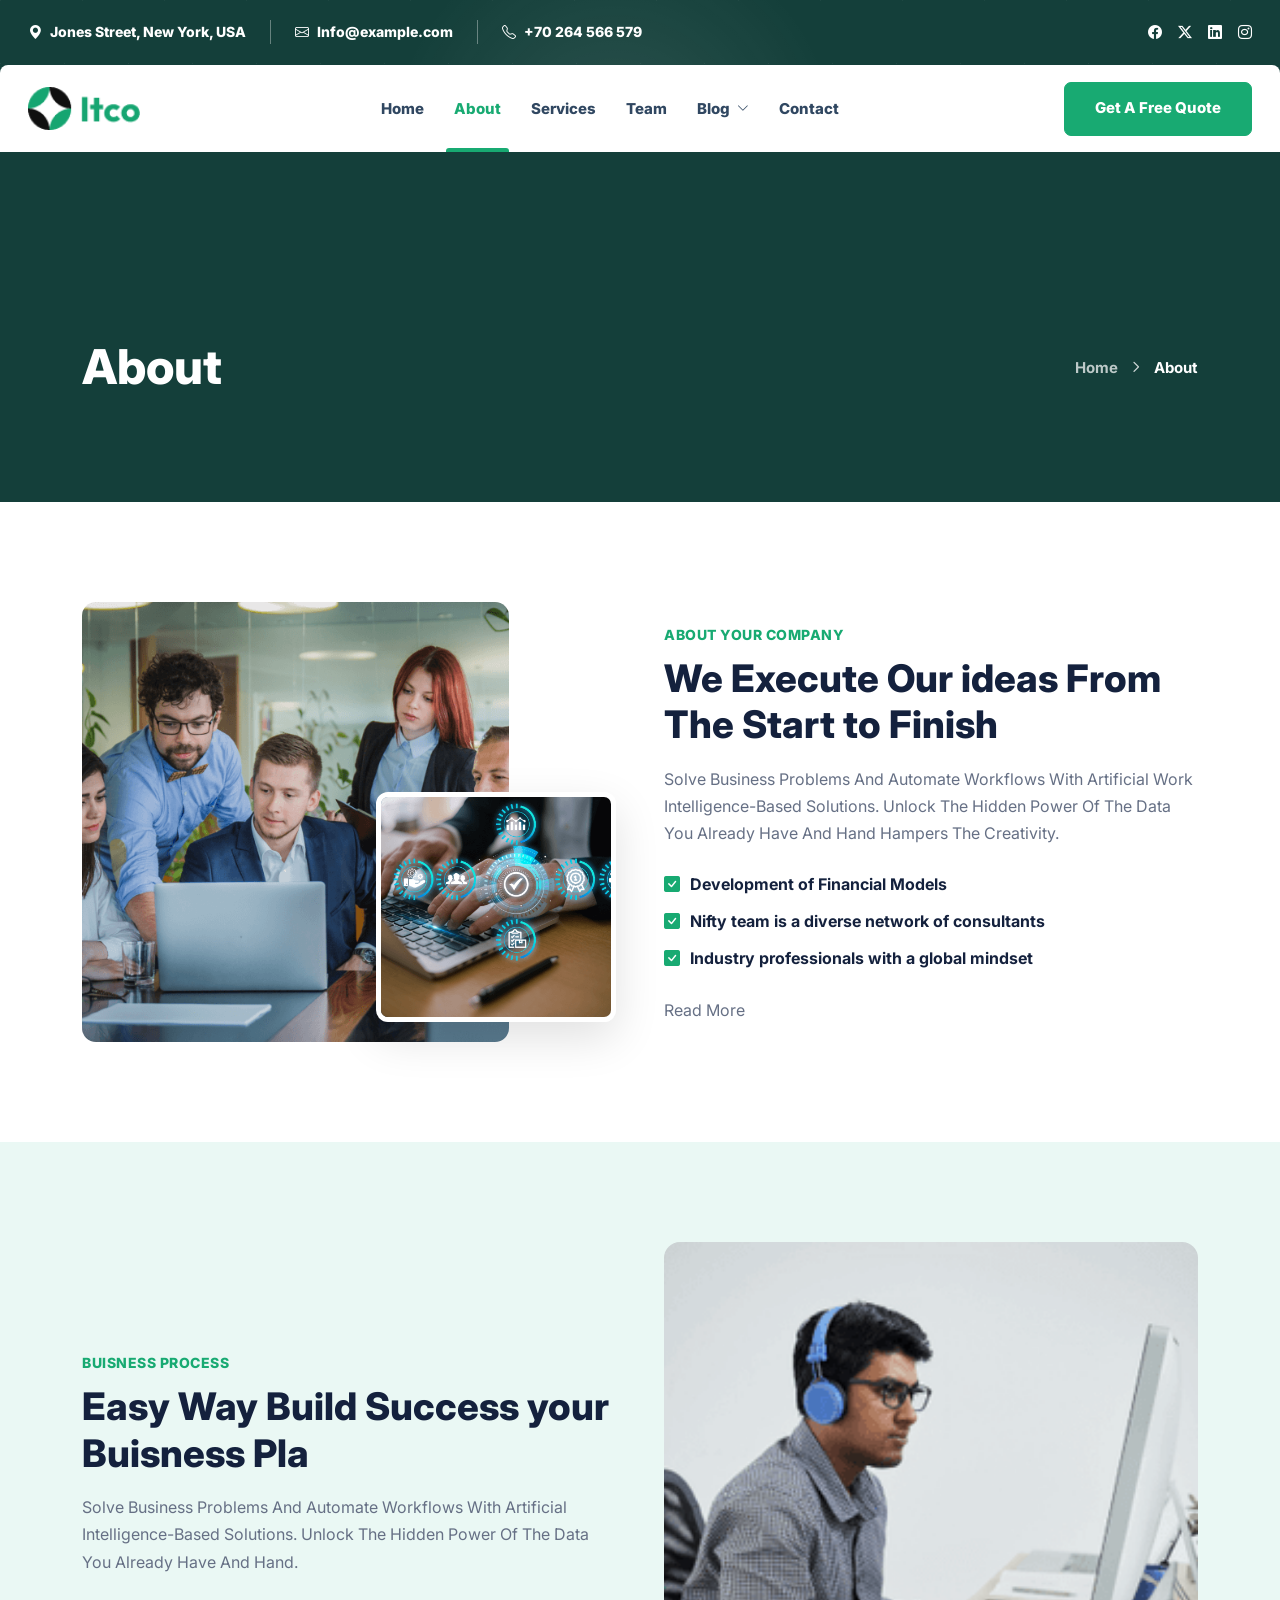
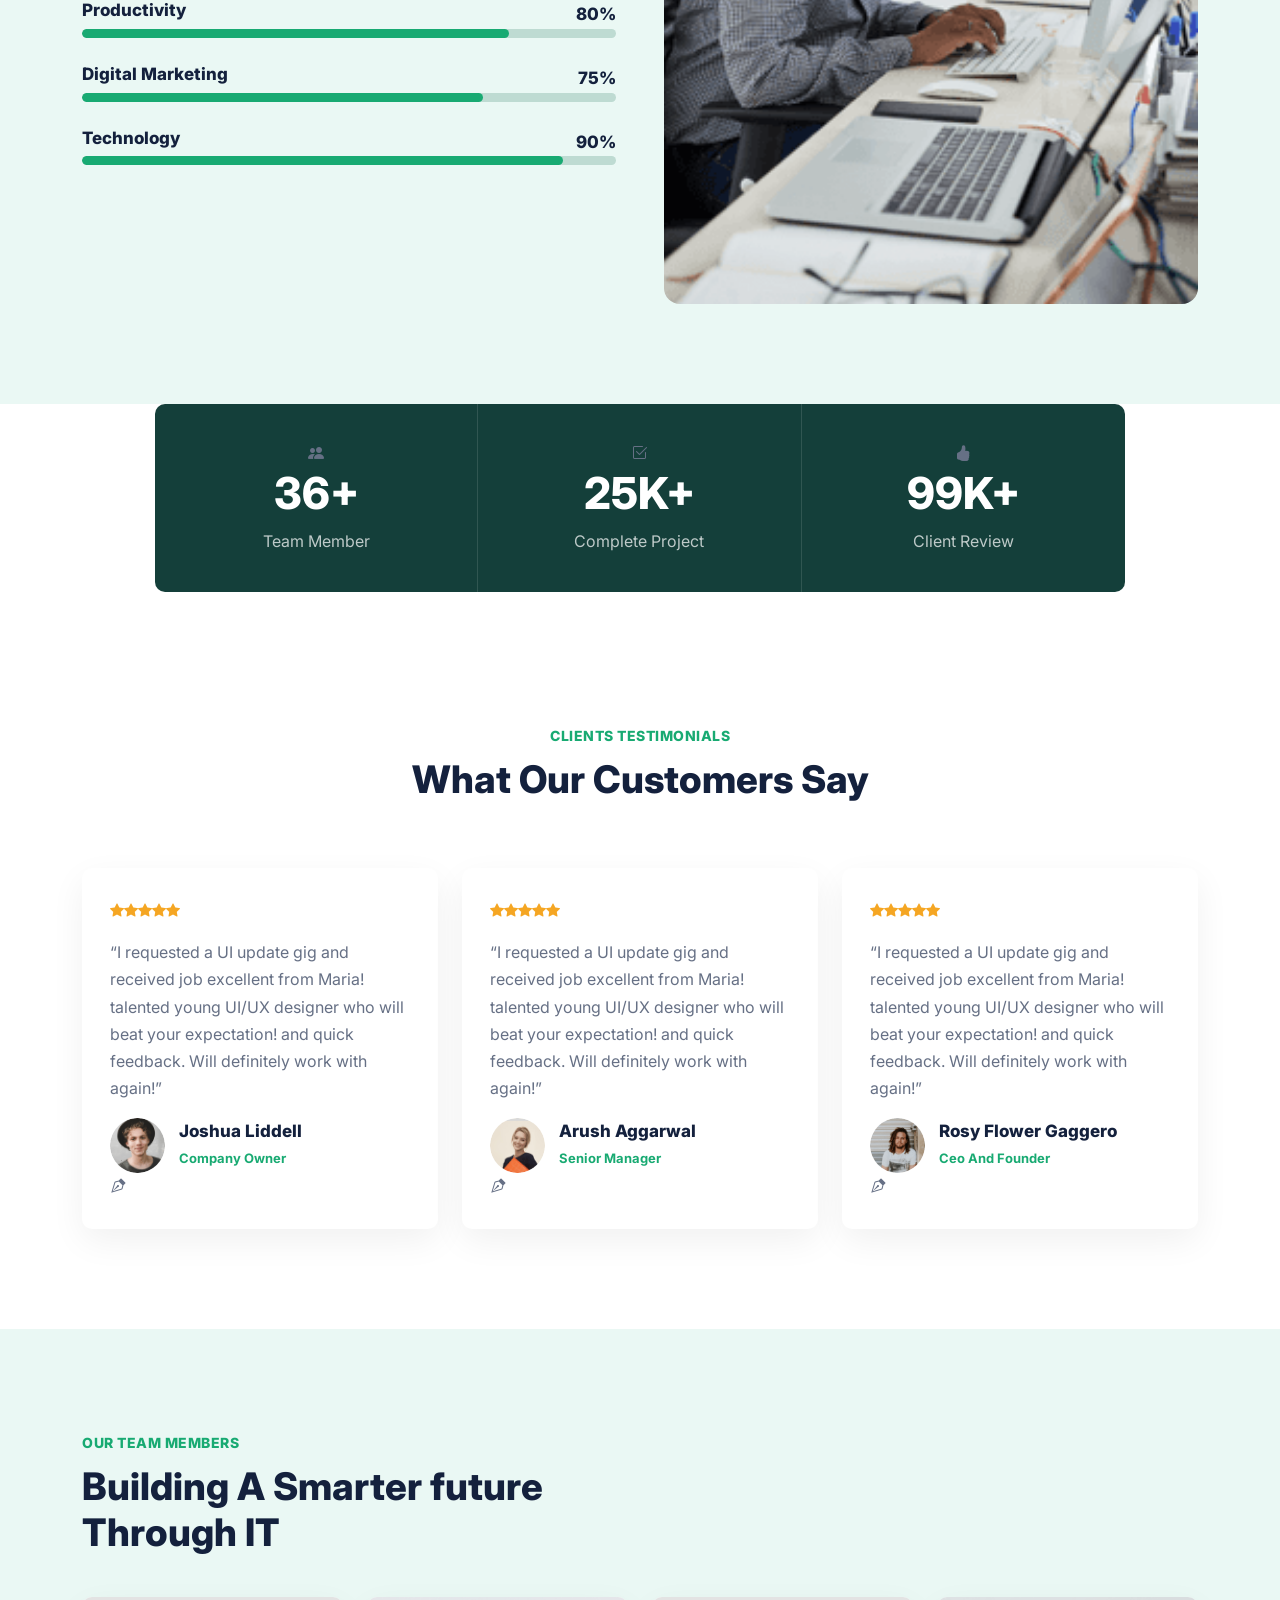
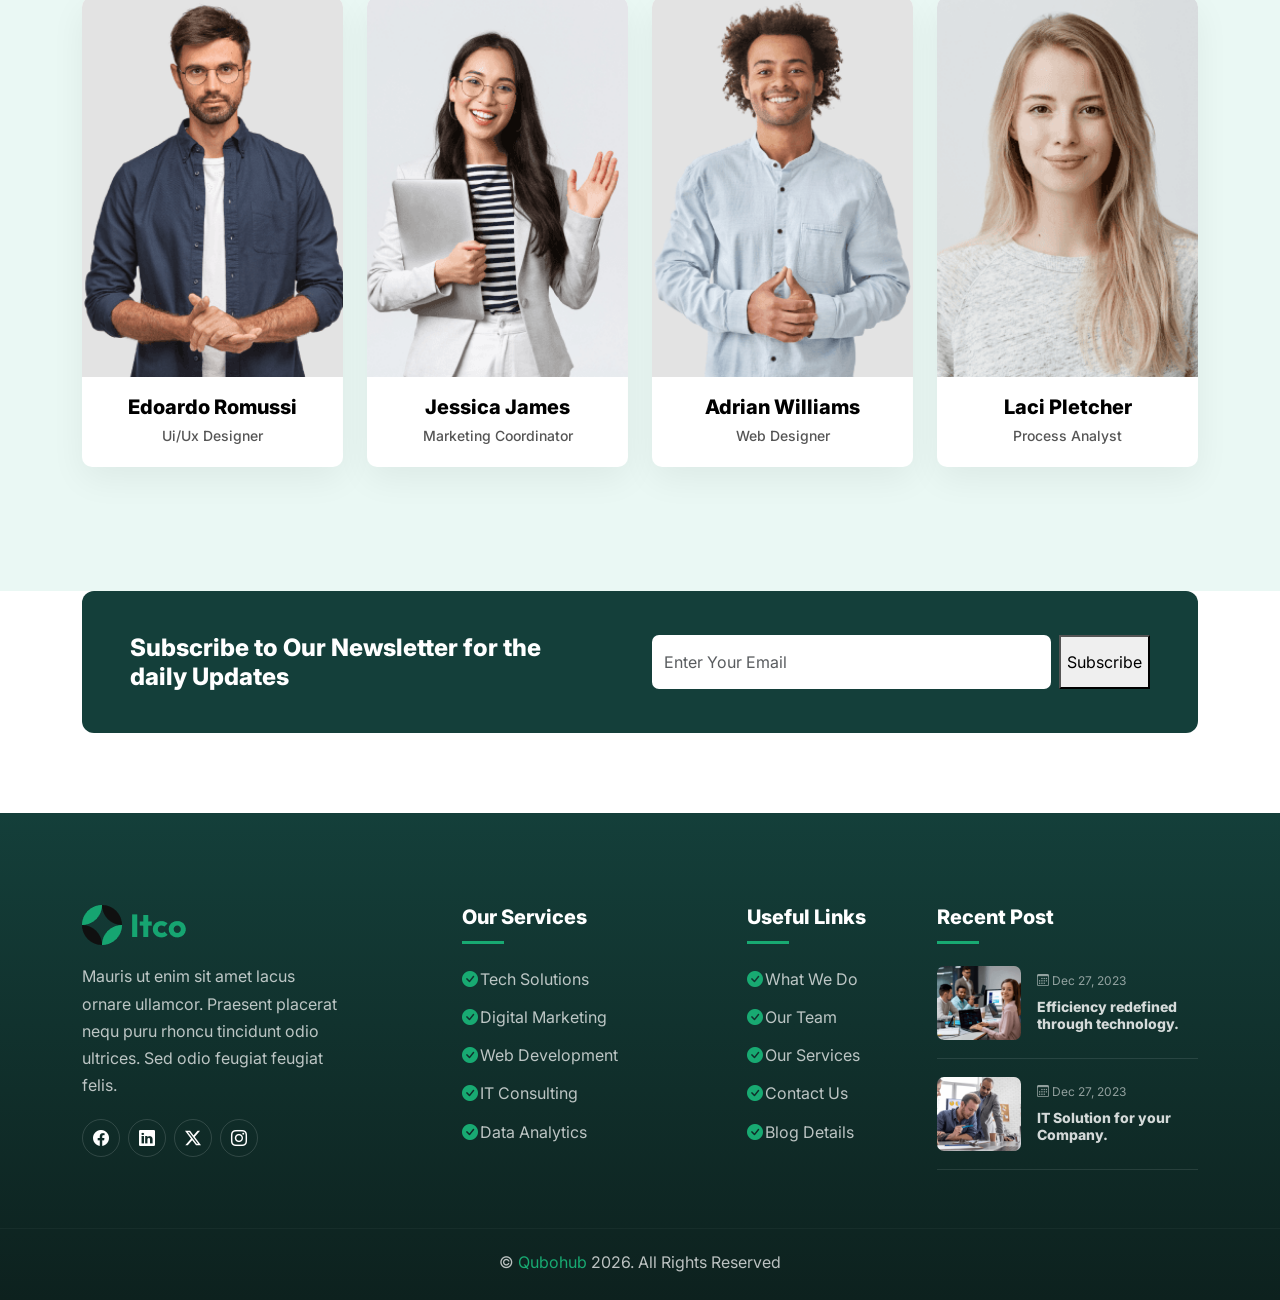
==== about.html @ 50c6566b "Completed the multipage bootstrap application" ====
<!doctype html>
<html lang="en">
  <head>
    <meta charset="UTF-8" />
    <meta name="viewport" content="width=device-width, initial-scale=1.0" />
    <title>About || Itco Nextjs 14 Template</title>
    <meta
      name="description"
      content="Learn about ITCO technology solutions, business process support, and expert team."
    />
    <link
      href="https://cdn.jsdelivr.net/npm/bootstrap@5.3.3/dist/css/bootstrap.min.css"
      rel="stylesheet"
    />
    <link
      href="https://cdn.jsdelivr.net/npm/bootstrap-icons@1.11.3/font/bootstrap-icons.min.css"
      rel="stylesheet"
    />
    <link
      href="https://fonts.googleapis.com/css2?family=Inter:wght@400;500;600;700;800;900&display=swap"
      rel="stylesheet"
    />
    <link href="css/style.css" rel="stylesheet" />
  </head>
  <body>
    <header class="site-header">
      <div class="topbar d-none d-md-block">
        <div class="container">
          <div class="row align-items-center">
            <div class="col-lg-8">
              <ul class="top-info d-flex align-items-center gap-4 mb-0">
                <li>
                  <i class="bi bi-geo-alt-fill"></i>Jones Street, New York, USA
                </li>
                <li>
                  <i class="bi bi-envelope"></i
                  ><a href="mailto:Info@example.com">Info@example.com</a>
                </li>
                <li>
                  <i class="bi bi-telephone"></i
                  ><a href="tel:+70264566579">+70 264 566 579</a>
                </li>
              </ul>
            </div>
            <div class="col-lg-4 d-none d-lg-block">
              <ul class="top-social d-flex justify-content-end gap-3 mb-0">
                <li>
                  <a href="#"><i class="bi bi-facebook"></i></a>
                </li>
                <li>
                  <a href="#"><i class="bi bi-twitter-x"></i></a>
                </li>
                <li>
                  <a href="#"><i class="bi bi-linkedin"></i></a>
                </li>
                <li>
                  <a href="#"><i class="bi bi-instagram"></i></a>
                </li>
              </ul>
            </div>
          </div>
        </div>
      </div>

      <nav class="navbar navbar-expand-lg main-navbar" id="mainNavbar">
        <div class="container-fluid nav-shell">
          <a class="navbar-brand" href="index.html">
            <img class="logo-dark" src="assets/images/image (1).png" alt="site-logo" /><img class="logo-light" src="assets/images/image.png" alt="site-logo" />
          </a>
          <button
            class="navbar-toggler"
            type="button"
            data-bs-toggle="collapse"
            data-bs-target="#mainMenu"
            aria-controls="mainMenu"
            aria-expanded="false"
            aria-label="Toggle navigation"
          >
            <span class="navbar-toggler-icon"></span>
          </button>
          <div class="collapse navbar-collapse" id="mainMenu">
            <ul class="navbar-nav mx-auto mb-2 mb-lg-0">
              <li class="nav-item">
                <a class="nav-link" href="index.html">Home</a>
              </li>
              <li class="nav-item">
                <a class="nav-link active" href="about.html">About</a>
              </li>
              <li class="nav-item">
                <a class="nav-link" href="services.html">Services</a>
              </li>
              <li class="nav-item">
                <a class="nav-link" href="team.html">Team</a>
              </li>
              <li class="nav-item dropdown">
                <a
                  class="nav-link dropdown-toggle"
                  href="#"
                  role="button"
                  data-bs-toggle="dropdown"
                  aria-expanded="false"
                  >Blog <i class="bi bi-chevron-down"></i
                ></a>
                <ul class="dropdown-menu">
                  <li>
                    <a class="dropdown-item" href="blog-details.html"
                      >Blog Details</a
                    >
                  </li>
                </ul>
              </li>
              <li class="nav-item">
                <a class="nav-link" href="contact.html">Contact</a>
              </li>
            </ul>
            <a class="btn theme-btn d-none d-xl-inline-flex" href="contact.html"
              >Get A Free Quote</a
            >
          </div>
        </div>
      </nav>
    </header>
    <main>
      <section class="breadcrumb-sec">
        <div class="container">
          <h1 class="breadcrumb-title">About</h1>
          <ul class="page-navigator">
            <li><a href="index.html">Home</a></li>
            <li>About</li>
          </ul>
        </div>
      </section>

      <section class="about-sec sec-ptb">
        <div class="container">
          <div class="row align-items-center g-5">
            <div class="col-lg-6">
              <div class="sec-images">
                <div class="sec-img-one">
                  <img src="assets/images/image (9).png" alt="about-img" />
                </div>
                <div class="sec-img-two">
                  <img src="assets/images/image (11).png" alt="about-img" />
                </div>
              </div>
            </div>
            <div class="col-lg-6">
              <div class="sec-content">
                <h6 class="sec-sub-title">About Your Company</h6>
                <h2 class="sec-title">
                  We Execute Our ideas From The Start to Finish
                </h2>
                <p class="sec-text">
                  Solve Business Problems And Automate Workflows With Artificial
                  Work Intelligence-Based Solutions. Unlock The Hidden Power Of
                  The Data You Already Have And Hand Hampers The Creativity.
                </p>
                <ul class="sec-list-item">
                  <li>
                    <i class="bi bi-check-square-fill"></i>Development of
                    Financial Models
                  </li>
                  <li>
                    <i class="bi bi-check-square-fill"></i>Nifty team is a
                    diverse network of consultants
                  </li>
                  <li>
                    <i class="bi bi-check-square-fill"></i>Industry
                    professionals with a global mindset
                  </li>
                </ul>
                <a class="thm-btn" href="about.html">Read More</a>
              </div>
            </div>
          </div>
        </div>
      </section>

      <section class="business-sec sec-ptb bg-light-green">
        <div class="container">
          <div class="row align-items-center g-5">
            <div class="col-lg-6">
              <div
                class="sec-content h-100 d-flex justify-content-center flex-column"
              >
                <h6 class="sec-sub-title">Buisness Process</h6>
                <h2 class="sec-title">
                  Easy Way Build Success your Buisness Pla
                </h2>
                <p class="sec-text">
                  Solve Business Problems And Automate Workflows With Artificial
                  Intelligence-Based Solutions. Unlock The Hidden Power Of The
                  Data You Already Have And Hand.
                </p>
                <div class="progress-item">
                  <div class="d-flex justify-content-between">
                    <h5>Productivity</h5>
                    <span>80%</span>
                  </div>
                  <div class="progress">
                    <div class="progress-bar" style="width: 80%"></div>
                  </div>
                </div>
                <div class="progress-item">
                  <div class="d-flex justify-content-between">
                    <h5>Digital Marketing</h5>
                    <span>75%</span>
                  </div>
                  <div class="progress">
                    <div class="progress-bar" style="width: 75%"></div>
                  </div>
                </div>
                <div class="progress-item">
                  <div class="d-flex justify-content-between">
                    <h5>Technology</h5>
                    <span>90%</span>
                  </div>
                  <div class="progress">
                    <div class="progress-bar" style="width: 90%"></div>
                  </div>
                </div>
              </div>
            </div>
            <div class="col-lg-6">
              <img
                class="process-img"
                src="assets/images/image (10).png"
                alt="about-img"
              />
            </div>
          </div>
        </div>
      </section>

      <section class="about-stats-sec">
        <div class="container">
          <div class="stats-wrap row g-0 text-center">
            <div class="col-md-4">
              <div class="stat-box">
                <div class="info-icon"><i class="bi bi-people-fill"></i></div>
                <h3>36+</h3>
                <p>Team Member</p>
              </div>
            </div>
            <div class="col-md-4">
              <div class="stat-box">
                <div class="info-icon"><i class="bi bi-check2-square"></i></div>
                <h3>25K+</h3>
                <p>Complete Project</p>
              </div>
            </div>
            <div class="col-md-4">
              <div class="stat-box border-0">
                <div class="info-icon">
                  <i class="bi bi-hand-thumbs-up-fill"></i>
                </div>
                <h3>99K+</h3>
                <p>Client Review</p>
              </div>
            </div>
          </div>
        </div>
      </section>

      <section class="testimonial-sec sec-ptb">
        <div class="container">
          <div class="row justify-content-center mb-5">
            <div class="col-lg-6 text-center">
              <h6 class="sec-sub-title">Clients Testimonials</h6>
              <h2 class="sec-title">What Our Customers Say</h2>
            </div>
          </div>
          <div class="row g-4">
            <div class="col-lg-4">
              <div class="single-testimonial">
                <div class="feedback">
                  <div class="rating">
                    <i class="bi bi-star-fill"></i
                    ><i class="bi bi-star-fill"></i
                    ><i class="bi bi-star-fill"></i
                    ><i class="bi bi-star-fill"></i
                    ><i class="bi bi-star-fill"></i>
                  </div>
                  <p class="comment">
                    &ldquo;I requested a UI update gig and received job
                    excellent from Maria! talented young UI/UX designer who will
                    beat your expectation! and quick feedback. Will definitely
                    work with again!&rdquo;
                  </p>
                </div>
                <div class="customar-info">
                  <div class="customar-img">
                    <img
                      src="assets/images/image (15).png"
                      alt="Joshua Liddell"
                    />
                  </div>
                  <div class="customar-title">
                    <h5>Joshua Liddell</h5>
                    <span>Company Owner</span>
                  </div>
                </div>
                <div class="com-logo"><i class="bi bi-vector-pen"></i></div>
              </div>
            </div>
            <div class="col-lg-4">
              <div class="single-testimonial">
                <div class="feedback">
                  <div class="rating">
                    <i class="bi bi-star-fill"></i
                    ><i class="bi bi-star-fill"></i
                    ><i class="bi bi-star-fill"></i
                    ><i class="bi bi-star-fill"></i
                    ><i class="bi bi-star-fill"></i>
                  </div>
                  <p class="comment">
                    &ldquo;I requested a UI update gig and received job
                    excellent from Maria! talented young UI/UX designer who will
                    beat your expectation! and quick feedback. Will definitely
                    work with again!&rdquo;
                  </p>
                </div>
                <div class="customar-info">
                  <div class="customar-img">
                    <img
                      src="assets/images/image (16).png"
                      alt="Arush Aggarwal"
                    />
                  </div>
                  <div class="customar-title">
                    <h5>Arush Aggarwal</h5>
                    <span>Senior Manager</span>
                  </div>
                </div>
                <div class="com-logo"><i class="bi bi-vector-pen"></i></div>
              </div>
            </div>
            <div class="col-lg-4">
              <div class="single-testimonial">
                <div class="feedback">
                  <div class="rating">
                    <i class="bi bi-star-fill"></i
                    ><i class="bi bi-star-fill"></i
                    ><i class="bi bi-star-fill"></i
                    ><i class="bi bi-star-fill"></i
                    ><i class="bi bi-star-fill"></i>
                  </div>
                  <p class="comment">
                    &ldquo;I requested a UI update gig and received job
                    excellent from Maria! talented young UI/UX designer who will
                    beat your expectation! and quick feedback. Will definitely
                    work with again!&rdquo;
                  </p>
                </div>
                <div class="customar-info">
                  <div class="customar-img">
                    <img
                      src="assets/images/image (17).png"
                      alt="Rosy Flower Gaggero"
                    />
                  </div>
                  <div class="customar-title">
                    <h5>Rosy Flower Gaggero</h5>
                    <span>Ceo And Founder</span>
                  </div>
                </div>
                <div class="com-logo"><i class="bi bi-vector-pen"></i></div>
              </div>
            </div>
          </div>
        </div>
      </section>

      <section class="team-sec sec-ptb bg-light-green">
        <div class="container">
          <div class="row mb-4">
            <div class="col-lg-6">
              <h6 class="sec-sub-title">Our Team Members</h6>
              <h2 class="sec-title">Building A Smarter future Through IT</h2>
            </div>
          </div>
          <div class="row g-4">
            <div class="col-md-6 col-lg-3">
              <div class="single-team">
                <div class="member-img">
                  <img
                    src="assets/images/emp1.png"
                    alt="Edoardo Romussi"
                  />
                  <ul class="team-social">
                    <li>
                      <a href="#"><i class="bi bi-facebook"></i></a>
                    </li>
                    <li>
                      <a href="#"><i class="bi bi-twitter-x"></i></a>
                    </li>
                    <li>
                      <a href="#"><i class="bi bi-instagram"></i></a>
                    </li>
                    <li>
                      <a href="#"><i class="bi bi-linkedin"></i></a>
                    </li>
                  </ul>
                </div>
                <div class="member-info">
                  <h5 class="member-name">
                    <a href="team.html">Edoardo Romussi</a>
                  </h5>
                  <span class="member-cat">Ui/Ux Designer</span>
                </div>
              </div>
            </div>
            <div class="col-md-6 col-lg-3">
              <div class="single-team">
                <div class="member-img">
                  <img src="assets/images/emp2.png" alt="Jessica James" />
                  <ul class="team-social">
                    <li>
                      <a href="#"><i class="bi bi-facebook"></i></a>
                    </li>
                    <li>
                      <a href="#"><i class="bi bi-twitter-x"></i></a>
                    </li>
                    <li>
                      <a href="#"><i class="bi bi-instagram"></i></a>
                    </li>
                    <li>
                      <a href="#"><i class="bi bi-linkedin"></i></a>
                    </li>
                  </ul>
                </div>
                <div class="member-info">
                  <h5 class="member-name">
                    <a href="team.html">Jessica James</a>
                  </h5>
                  <span class="member-cat">Marketing Coordinator</span>
                </div>
              </div>
            </div>
            <div class="col-md-6 col-lg-3">
              <div class="single-team">
                <div class="member-img">
                  <img
                    src="assets/images/emp3.png"
                    alt="Adrian Williams"
                  />
                  <ul class="team-social">
                    <li>
                      <a href="#"><i class="bi bi-facebook"></i></a>
                    </li>
                    <li>
                      <a href="#"><i class="bi bi-twitter-x"></i></a>
                    </li>
                    <li>
                      <a href="#"><i class="bi bi-instagram"></i></a>
                    </li>
                    <li>
                      <a href="#"><i class="bi bi-linkedin"></i></a>
                    </li>
                  </ul>
                </div>
                <div class="member-info">
                  <h5 class="member-name">
                    <a href="team.html">Adrian Williams</a>
                  </h5>
                  <span class="member-cat">Web Designer</span>
                </div>
              </div>
            </div>
            <div class="col-md-6 col-lg-3">
              <div class="single-team">
                <div class="member-img">
                  <img src="assets/images/emp4.png" alt="Laci Pletcher" />
                  <ul class="team-social">
                    <li>
                      <a href="#"><i class="bi bi-facebook"></i></a>
                    </li>
                    <li>
                      <a href="#"><i class="bi bi-twitter-x"></i></a>
                    </li>
                    <li>
                      <a href="#"><i class="bi bi-instagram"></i></a>
                    </li>
                    <li>
                      <a href="#"><i class="bi bi-linkedin"></i></a>
                    </li>
                  </ul>
                </div>
                <div class="member-info">
                  <h5 class="member-name">
                    <a href="team.html">Laci Pletcher</a>
                  </h5>
                  <span class="member-cat">Process Analyst</span>
                </div>
              </div>
            </div>
          </div>
        </div>
      </section>

      <section class="newsletter-cta">
        <div class="container">
          <div class="newsletter-cta-inner">
            <div class="row align-items-center">
              <div class="col-lg-5 col-xl-5">
                <h4 class="newsletter-cta-text">
                  Subscribe to Our Newsletter for the daily Updates
                </h4>
              </div>
              <div class="col-lg-7 col-xl-6 offset-xl-1">
                <form class="d-flex gap-2 newsletter-cta-form">
                  <input
                    type="email"
                    class="form-control"
                    placeholder="Enter Your Email"
                    aria-label="Enter Your Email"
                  />
                  <button type="submit" class="thm-btn">Subscribe</button>
                </form>
              </div>
            </div>
          </div>
        </div>
      </section>
    </main>

    <footer class="footer-sec">
      <div class="sec-pt">
        <div class="container">
          <div class="row g-4">
            <div class="col-md-6 col-xl-3">
              <div class="footer-widget">
                <a class="footer-widget-logo" href="index.html"
                  ><img src="assets/images/image (1).png" alt="ITCO logo"
                /></a>
                <p class="ft-text">
                  Mauris ut enim sit amet lacus ornare ullamcor. Praesent
                  placerat nequ puru rhoncu tincidunt odio ultrices. Sed odio
                  feugiat feugiat felis.
                </p>
                <div class="footer-social-icon">
                  <a href="#"><i class="bi bi-facebook"></i></a>
                  <a href="#"><i class="bi bi-linkedin"></i></a>
                  <a href="#"><i class="bi bi-twitter-x"></i></a>
                  <a href="#"><i class="bi bi-instagram"></i></a>
                </div>
              </div>
            </div>
            <div class="col-md-6 col-xl-2 offset-xl-1">
              <div class="footer-widget">
                <h4 class="footer-widget-title">Our Services</h4>
                <div class="footer-links">
                  <ul>
                    <li><a href="services.html">Tech Solutions</a></li>
                    <li><a href="services.html">Digital Marketing</a></li>
                    <li><a href="services.html">Web Development</a></li>
                    <li><a href="services.html">IT Consulting</a></li>
                    <li><a href="services.html">Data Analytics</a></li>
                  </ul>
                </div>
              </div>
            </div>
            <div class="col-md-6 col-xl-2 offset-xl-1">
              <div class="footer-widget pages-links">
                <h4 class="footer-widget-title">Useful Links</h4>
                <div class="footer-links">
                  <ul>
                    <li><a href="about.html">What We Do</a></li>
                    <li><a href="team.html">Our Team</a></li>
                    <li><a href="services.html">Our Services</a></li>
                    <li><a href="contact.html">Contact Us</a></li>
                    <li><a href="blog-details.html">Blog Details</a></li>
                  </ul>
                </div>
              </div>
            </div>
            <div class="col-md-6 col-xl-3">
              <div class="footer-widget">
                <h4 class="footer-widget-title">Recent Post</h4>
                <article class="footer-post d-flex gap-3">
                  <img src="assets/images/image (20).png" alt="blog" />
                  <div>
                    <span><i class="bi bi-calendar3"></i> Dec 27, 2023</span>
                    <h5>
                      <a href="blog-details.html"
                        >Efficiency redefined through technology.</a
                      >
                    </h5>
                  </div>
                </article>
                <article class="footer-post d-flex gap-3">
                  <img src="assets/images/image (21).png" alt="blog" />
                  <div>
                    <span><i class="bi bi-calendar3"></i> Dec 27, 2023</span>
                    <h5>
                      <a href="blog-details.html"
                        >IT Solution for your Company.</a
                      >
                    </h5>
                  </div>
                </article>
              </div>
            </div>
          </div>
        </div>
        <hr class="footer-hr" />
        <div class="container">
          <div class="footer-copyright text-center">
            <p class="mb-0">
              &copy; <a href="#">Qubohub</a> 2026. All Rights Reserved
            </p>
          </div>
        </div>
      </div>
    </footer>

    <a href="#" class="scroll-top" id="scrollTop" aria-label="Move to top"
      ><i class="bi bi-chevron-up"></i
    ></a>

    <script src="https://cdn.jsdelivr.net/npm/bootstrap@5.3.3/dist/js/bootstrap.bundle.min.js"></script>
    <script>
      const mainNavbar = document.getElementById("mainNavbar");
      const scrollTop = document.getElementById("scrollTop");

      window.addEventListener("scroll", () => {
        const active = window.scrollY > 140;
        if (mainNavbar) mainNavbar.classList.toggle("is-sticky", active);
        if (scrollTop) scrollTop.classList.toggle("show", active);
      });
    </script>
  </body>
</html>
---- css/style.css ----
/* ======================================
   CSS Variables
====================================== */
:root {
    --dark-green: #143f3a;
    --green: #18aa72;
    --light-green: #eaf8f4;
    --heading: #14213d;
    --text: #667085;
    --footer: #0d211e;
}

/* ======================================
   Reset & Base Styles
====================================== */
* {
    box-sizing: border-box;
}

html {
    scroll-behavior: smooth;
}

body {
    margin: 0;
    font-family: "Inter", sans-serif;
    color: var(--text);
    line-height: 1.7;
    overflow-x: hidden;
}

a {
    color: inherit;
    text-decoration: none;
    transition: 0.3s ease;
}

a:hover {
    color: var(--green);
}

img {
    max-width: 100%;
}

ul {
    list-style: none;
    margin: 0;
    padding: 0;
}

/* ======================================
   Typography
====================================== */
h1,
h2,
h3,
h4,
h5,
h6 {
    color: var(--heading);
    font-weight: 800;
    line-height: 1.22;
}

/* ======================================
   Utility Classes
====================================== */
.section-space {
    padding: 100px 0;
}

.site-header>.topbar .container,
.hero-section .container {
    max-width: none;
    width: 100%;
    padding-left: 28px;
    padding-right: 28px;
}

.site-header .main-navbar .container {
    max-width: none;
    width: 100%;
    padding-left: 0;
    padding-right: 0;
}

.site-header .main-navbar .container-fluid {
    max-width: none;
    width: 100%;
}

.light-bg {
    background: var(--light-green);
}

.section-kicker {
    color: var(--green);
    display: inline-block;
    font-size: 15px;
    font-weight: 800;
    letter-spacing: 0.2px;
    margin-bottom: 40px;
    text-transform: capitalize;
}

.section-title {
    font-size: 42px;
    margin-bottom: 18px;
}

.section-text {
    margin-bottom: 26px;
}

/* ======================================
   Theme Button
====================================== */
.theme-btn {
    align-items: center;
    background: var(--green);
    border: 1px solid var(--green);
    border-radius: 7px;
    color: #fff;
    display: inline-flex;
    font-size: 15px;
    font-weight: 800;
    justify-content: center;
    min-height: 54px;
    padding: 14px 30px;
    transition: 0.3s ease;
}

.theme-btn:hover {
    background: var(--dark-green);
    border-color: var(--dark-green);
    color: #fff;
    transform: translateY(-2px);
}

/* ======================================
   Header & Navigation
====================================== */
.site-header,
.hero-section {
    background-color: var(--dark-green);
    background-image:
        radial-gradient(circle at 48% 98%, rgba(255, 255, 255, 0.1), transparent 33%),
        linear-gradient(38deg, rgba(255, 255, 255, 0.055) 1px, transparent 1px),
        linear-gradient(128deg, rgba(255, 255, 255, 0.045) 1px, transparent 1px);
    background-size: auto, 64px 64px, 82px 82px;
}

.site-header {
    position: relative;
    z-index: 1001;
}

.topbar {
    color: #fff;
    font-size: 14px;
    font-weight: 800;
    padding: 20px 0 21px;
}

.top-info li {
    align-items: center;
    display: flex;
    gap: 8px;
}

.top-info li:not(:last-child) {
    border-right: 1px solid rgba(255, 255, 255, 0.35);
    padding-right: 24px;
}

.top-social a {
    color: #fff;
}

.main-navbar {
    background: transparent;
    padding: 0;
    position: relative;
    top: 0;
    transition: 0.3s ease;
    z-index: 999;
}

.nav-shell {
    background: #fff;
    border-radius: 8px 8px 0 0;
    min-height: 86px;
    padding: 0 28px !important;
    transition: 0.3s ease;
}

.navbar-brand img,
.footer-logo img {
    height: 43px;
}

.navbar-brand .logo-light {
    display: none;
}

.navbar-nav {
    gap: 14px;
}

.navbar .nav-link {
    align-items: center;
    color: #304761;
    display: flex;
    font-size: 15px;
    font-weight: 800;
    gap: 7px;
    padding: 31px 4px;
    position: relative;
}

.navbar .dropdown-toggle::after {
    display: none;
}

.navbar .nav-link .bi-chevron-down {
    font-size: 12px;
    font-weight: 900;
    line-height: 1;
}

.navbar .nav-link.active,
.navbar .nav-link:hover,
.navbar .nav-item:hover>.nav-link {
    color: var(--green);
}

.navbar .nav-link.active::after,
.navbar .nav-item:hover>.nav-link::after {
    background: var(--green);
    border-radius: 3px 3px 0 0;
    bottom: 0;
    content: "";
    height: 4px;
    left: 0;
    position: absolute;
    right: 0;
}

.dropdown-menu {
    border: 0;
    border-radius: 0;
    box-shadow: 0 22px 45px rgba(0, 0, 0, 0.08);
    min-width: 230px;
    padding: 0;
}

.dropdown-item {
    border-bottom: 1px solid #edf0f2;
    color: #344256;
    font-weight: 600;
    padding: 14px 26px;
}

.dropdown-item.active,
.dropdown-item:active,
.dropdown-item:hover {
    background: var(--green);
    color: #fff;
}

.main-navbar.is-sticky {
    background: #fff;
    box-shadow: 0 4px 22px rgba(0, 0, 0, 0.08);
    left: 0;
    padding: 0;
    position: fixed;
    right: 0;
    top: 0;
    width: 100%;
}

.main-navbar.is-sticky .container {
    max-width: none;
    padding-left: 0;
    padding-right: 0;
}

.main-navbar.is-sticky .container-fluid {
    max-width: none;
    padding-left: 56px !important;
    padding-right: 56px !important;
}

.main-navbar.is-sticky .nav-shell {
    border-radius: 0;
    box-shadow: none;
    min-height: 95px;
    padding-bottom: 0 !important;
    padding-top: 0 !important;
}

.main-navbar.is-sticky .nav-link {
    padding-bottom: 35px;
    padding-top: 35px;
}

.main-navbar.is-sticky .nav-link.active::after,
.main-navbar.is-sticky .nav-item:hover>.nav-link::after {
    display: none;
}

.navbar-toggler {
    border: 0;
    box-shadow: none !important;
    padding: 0;
}

@media (min-width: 992px) {
    .navbar .dropdown:hover>.dropdown-menu {
        display: block;
        margin-top: 0;
    }
}

/* ============================================================
   HERO SECTION
   ============================================================ */
.hero-section {
    padding: 72px 0 120px;
    position: relative;
}

/* Background wave circle image styling */
@keyframes rotate {
    from {
        transform: rotate(0deg);
    }
    to {
        transform: rotate(360deg);
    }
}

.hero-wave-circle {
    position: absolute;
    top: 0;
    left: -15%;
    width: 260px;
    height: auto;
    z-index: -2;
    pointer-events: none;
    animation: rotate 15s linear infinite;
}

/* ---------- Hero content ---------- */
.hero-content {
    position: relative;
    z-index: 2;
}

.hero-content h1 {
    color: #fff;
    font-size: 64px;
    letter-spacing: -0.5px;
    margin-bottom: 18px;
}

.hero-content p {
    color: rgba(255, 255, 255, 0.78);
    font-size: 17px;
    margin-bottom: 30px;
    max-width: 520px;
}

/* ---------- Video / play link ---------- */
.video-link {
    align-items: center;
    color: #fff;
    display: inline-flex;
    font-weight: 800;
    gap: 14px;
}

.video-link span,
.play-circle {
    align-items: center;
    background: transparent;
    border: 2px solid rgba(255, 255, 255, 0.75);
    border-radius: 50%;
    color: #fff;
    display: inline-flex;
    flex-shrink: 0;
    height: 54px;
    justify-content: center;
    transition: 0.3s ease;
    width: 54px;
}

.video-link:hover,
.video-link:hover span {
    color: var(--green);
}

.video-link:hover span,
.play-circle:hover {
    background: var(--green);
    border-color: var(--green);
    color: #fff;
}

/* ---------- Team proof pill ---------- */
.team-proof {
    align-items: center;
    background: rgba(255, 255, 255, 0.10);
    border: 1px solid rgba(255, 255, 255, 0.18);
    border-radius: 60px;
    display: inline-flex;
    gap: 14px;
    padding: 10px 22px 10px 10px;
}

.avatar-stack {
    display: flex;
}

.avatar-stack img {
    border: 3px solid rgba(255, 255, 255, 0.85);
    border-radius: 50%;
    height: 46px;
    margin-left: -14px;
    object-fit: cover;
    width: 46px;
}

.avatar-stack img:first-child {
    margin-left: 0;
}

.team-proof-text h5 {
    color: var(--green);
    font-size: 22px;
    margin-bottom: 0;
}

.team-proof-text span {
    color: rgba(255, 255, 255, 0.78);
    font-size: 13px;
}

/* ---------- Hero images (right column) ---------- */

.hero-images {
    min-height: 600px;
    padding-top: 40px;
    position: relative;
    z-index: 2;
}

/* Removed old hero-images pseudo-elements */

.hero-img-frame {
    box-shadow: none;
    position: relative;
    z-index: 1;
}

.hero-img-frame::before {
    content: "";
    position: absolute;
    inset: -8px;
    border: 1px solid #fff;
    border-radius: 0 218px 0 228px;
    z-index: -1;
}

.hero-main {
    border-radius: 0 210px 0 220px;
    display: block;
    height: 530px;
    object-fit: cover;
    object-position: center;
    width: 100%;
}

/* Up-Down float animation */
@keyframes floatY {
    0%, 100% { transform: translateY(0); }
    50% { transform: translateY(-15px); }
}

/* Floating "Subjects Taught" card — bottom-right */
.hero-chart {
    background: #fff;
    border-radius: 12px;
    bottom: 40px;
    box-shadow: 0 18px 50px rgba(0, 0, 0, 0.18);
    overflow: hidden;
    position: absolute;
    right: -20px;
    width: 220px;
    z-index: 3;
    animation: floatY 4s ease-in-out infinite;
}

.hero-chart img {
    display: block;
    width: 100%;
}

.about-section{
    overflow: hidden;
    padding: 120px 0;
    background: #fff;
}

.about-images{
    position: relative;
    width: 100%;
    height: 720px;
}

/* BIG IMAGE */
.about-main{
    width: 620px;
    height: 620px;
    object-fit: cover;
    border-radius: 50%;
    position: absolute;
    left: -20px;
    top: 0;
    z-index: 2;
}

/* SMALL FLOAT IMAGE */
.about-float{
    width: 240px;
    height: 240px;
    object-fit: cover;
    border-radius: 50%;
    position: absolute;
    bottom: 20px;
    right: 40px;
    border: 12px solid #fff;
    z-index: 4;
    box-shadow: 0 20px 60px rgba(0,0,0,0.18);
}

/* GREEN STRIPES */
.about-images::before{
    content: "";
    position: absolute;
    top: 30px;
    right: 90px;
    width: 180px;
    height: 180px;
    background-image: repeating-linear-gradient(
        135deg,
        #18aa72 0px,
        #18aa72 6px,
        transparent 6px,
        transparent 22px
    );
    z-index: 1;
}

/* RESPONSIVE */
@media(max-width:991px){

    .about-images{
        height: 580px;
    }

    .about-main{
        width: 500px;
        height: 500px;
        left: 0;
    }

    .about-float{
        width: 190px;
        height: 190px;
        right: 20px;
    }
}

@media(max-width:767px){

    .about-images{
        height: 420px;
    }

    .about-main{
        width: 340px;
        height: 340px;
    }

    .about-float{
        width: 130px;
        height: 130px;
        bottom: 10px;
        right: 0;
        border-width: 6px;
    }

    .about-images::before{
        width: 100px;
        height: 100px;
        right: 20px;
    }
}
.check-list li {
    color: var(--heading);
    display: flex;
    font-weight: 700;
    gap: 10px;
    margin-bottom: 12px;
}

.check-list i {
    color: var(--green);
}

/* Services */
.service-box {
    background: #fff;
    border-radius: 10px;
    box-shadow: 0 12px 35px rgba(0, 0, 0, 0.05);
    height: 100%;
    padding: 30px;
    transition: 0.3s ease;
}

.service-box:hover {
    transform: translateY(-8px);
}

.service-box>i {
    align-items: center;
    background: var(--light-green);
    border-radius: 50%;
    color: var(--green);
    display: inline-flex;
    font-size: 30px;
    height: 74px;
    justify-content: center;
    margin-bottom: 22px;
    transition: 0.3s ease;
    width: 74px;
}

.service-box:hover>i {
    background: var(--green);
    color: #fff;
}

.service-box h4 {
    font-size: 20px;
}

.service-box p {
    font-size: 14px;
    margin-bottom: 16px;
}

.service-box a {
    color: var(--green);
    font-size: 20px;
}

/* Newsletter */
.video-panel {
    align-items: center;
    background-position: center;
    background-size: cover;
    display: flex;
    min-height: 430px;
    justify-content: center;
    position: relative;
}

.video-panel::before {
    background: rgba(20, 63, 58, 0.16);
    content: "";
    inset: 0;
    position: absolute;
}

.video-panel .play-circle {
    background: var(--green);
    border: 0;
    font-size: 24px;
    height: 82px;
    position: relative;
    width: 82px;
    z-index: 1;
}

.video-panel .play-circle::before {
    border-radius: 50%;
    box-shadow: 0 0 0 34px rgba(255, 255, 255, 0.28);
    content: "";
    inset: 0;
    position: absolute;
}

.video-panel .play-circle i {
    position: relative;
    z-index: 1;
}

.newsletter-panel {
    background: var(--dark-green);
    color: rgba(255, 255, 255, 0.78);
    min-height: 430px;
    padding: 56px;
}

.newsletter-panel h2 {
    color: #fff;
    font-size: 38px;
}

.newsletter-panel .form-control {
    border: 0;
    border-radius: 8px 0 0 8px !important;
    min-height: 56px;
}

.newsletter-panel .theme-btn {
    border-radius: 0 8px 8px 0 !important;
    min-width: 190px;
}

/* Projects */
.project-card {
    border-radius: 10px;
    box-shadow: 0 12px 35px rgba(0, 0, 0, 0.07);
    overflow: hidden;
}

.project-card img {
    height: 280px;
    object-fit: cover;
    transition: 0.45s ease;
    width: 100%;
}

.project-card:hover img {
    transform: scale(1.08);
}

.project-info {
    align-items: center;
    background: #fff;
    display: flex;
    justify-content: space-between;
    padding: 22px;
}

.project-info h5 {
    font-size: 18px;
    margin: 0 0 3px;
}

.project-info span {
    font-size: 13px;
}

.project-arrow {
    align-items: center;
    background: var(--green);
    border-radius: 50%;
    color: #fff;
    display: inline-flex;
    height: 42px;
    justify-content: center;
    min-width: 42px;
}

.project-arrow:hover {
    background: var(--dark-green);
    color: #fff;
}

/* Process */
.progress-item {
    margin-bottom: 26px;
}

.progress-item h5,
.progress-item span {
    color: var(--heading);
    font-size: 17px;
    font-weight: 800;
}

.progress {
    background: #bedbd2;
    border-radius: 40px;
    height: 9px;
}

.progress-bar {
    background: var(--green);
    border-radius: 40px;
}

.process-img {
    border-radius: 16px;
    width: 100%;
}

.stats-wrap {
    background: var(--dark-green);
    border-radius: 10px;
    margin: 70px auto 0;
    max-width: 970px;
    overflow: hidden;
}

.stat-box {
    border-right: 1px solid rgba(255, 255, 255, 0.12);
    padding: 36px 20px;
}

.stat-box h3 {
    color: #fff;
    font-size: 44px;
}

.stat-box p {
    color: rgba(255, 255, 255, 0.72);
    margin: 0;
}

/* Pricing */
.price-card {
    background: #fff;
    border-radius: 10px;
    box-shadow: 0 12px 35px rgba(0, 0, 0, 0.07);
    padding: 36px 32px;
    transition: 0.3s ease;
}

.price-card:hover {
    transform: translateY(-8px);
}

.price-card.active {
    border: 2px solid var(--green);
}

.price-card h5 {
    color: var(--green);
}

.price {
    color: var(--heading);
    font-size: 52px;
    font-weight: 900;
    margin-bottom: 24px;
}

.price sup {
    font-size: 24px;
    margin-right: 4px;
}

.price span {
    color: var(--text);
    display: inline-block;
    font-size: 16px;
    font-weight: 700;
    margin-left: 2px;
}

.price-card ul {
    margin-top: 28px;
}

.price-card li {
    color: var(--heading);
    font-weight: 700;
    margin-bottom: 12px;
    padding-left: 24px;
    position: relative;
}

.price-card li::before,
.footer-links a::before {
    color: var(--green);
    content: "\F26A";
    font-family: "bootstrap-icons";
    left: 0;
    position: absolute;
}

/* Brands */
.brand-section {
    background: var(--dark-green);
    padding: 72px 0;
}

.brand-section h5 {
    color: #fff;
    font-size: 18px;
}

.brand-section h5 span {
    color: var(--green);
}

.brand-row {
    align-items: center;
    display: flex;
    gap: 58px;
    justify-content: center;
}

.brand-row img {
    filter: grayscale(1) brightness(2.3);
    max-height: 58px;
    opacity: 0.72;
}

/* Testimonials */
.testimonial-card {
    background: #fff;
    border-radius: 10px;
    box-shadow: 0 12px 35px rgba(0, 0, 0, 0.07);
    padding: 32px;
}

.testimonial-card p {
    color: #3f4b5b;
    margin-bottom: 25px;
}

.testimonial-card img {
    border-radius: 50%;
    height: 62px;
    object-fit: cover;
    width: 62px;
}

.testimonial-card h5 {
    font-size: 17px;
    margin: 0 0 2px;
}

.testimonial-card span {
    color: var(--green);
    font-size: 14px;
    font-weight: 700;
}

/* Blog */
.blog-feature,
.blog-list {
    background: #fff;
    border-radius: 10px;
    box-shadow: 0 12px 35px rgba(0, 0, 0, 0.06);
    overflow: hidden;
}

.blog-feature img {
    height: 360px;
    object-fit: cover;
    width: 100%;
}

.blog-body {
    padding: 28px;
}

.blog-meta {
    color: var(--text);
    font-size: 13px;
    margin-bottom: 12px;
}

.blog-meta i {
    color: var(--green);
    margin-right: 7px;
}

.blog-feature h3,
.blog-mini h3 {
    font-size: 20px;
}

.blog-mini {
    border-bottom: 1px solid #edf0f2;
    padding: 22px;
}

.blog-mini:last-child {
    border-bottom: 0;
}

.blog-mini img {
    border-radius: 8px;
    height: 116px;
    min-width: 145px;
    object-fit: cover;
    width: 145px;
}

.blog-mini h3 {
    font-size: 17px;
}

.read-more {
    color: var(--green);
    display: inline-flex;
    font-size: 14px;
    font-weight: 800;
    gap: 7px;
}

/* Footer */
.footer-section {
    background: linear-gradient(180deg, var(--dark-green), var(--footer));
    color: rgba(255, 255, 255, 0.72);
    padding: 92px 0 24px;
}

.footer-section h4 {
    color: #fff;
    font-size: 20px;
    margin-bottom: 25px;
    padding-bottom: 14px;
    position: relative;
}

.footer-section h4::after {
    background: var(--green);
    bottom: 0;
    content: "";
    height: 3px;
    left: 0;
    position: absolute;
    width: 42px;
}

.footer-logo {
    display: inline-block;
    margin-bottom: 20px;
}

.footer-social a {
    align-items: center;
    border: 1px solid rgba(255, 255, 255, 0.14);
    border-radius: 50%;
    color: #fff;
    display: inline-flex;
    height: 38px;
    justify-content: center;
    width: 38px;
}

.footer-social a:hover {
    background: var(--green);
    border-color: var(--green);
}

.footer-links li {
    margin-bottom: 11px;
}

.footer-links a {
    color: rgba(255, 255, 255, 0.72);
    padding-left: 18px;
    position: relative;
}

.footer-links a:hover {
    color: #fff;
    padding-left: 23px;
}

.footer-post {
    border-bottom: 1px solid rgba(255, 255, 255, 0.1);
    margin-bottom: 18px;
    padding-bottom: 18px;
}

.footer-post img {
    border-radius: 7px;
    height: 74px;
    object-fit: cover;
    width: 84px;
}

.footer-post span {
    color: rgba(255, 255, 255, 0.54);
    font-size: 12px;
}

.footer-post h5 {
    font-size: 14px;
    margin: 5px 0 0;
}

.footer-post h5 a {
    color: rgba(255, 255, 255, 0.82);
}

.footer-section hr {
    border-color: rgba(255, 255, 255, 0.14);
    margin: 42px 0 22px;
}

.copyright a {
    color: var(--green);
}

.scroll-top {
    align-items: center;
    background: var(--dark-green);
    border-radius: 4px;
    bottom: 28px;
    box-shadow: 0 12px 30px rgba(0, 0, 0, 0.18);
    color: #fff;
    display: inline-flex;
    font-size: 22px;
    height: 52px;
    justify-content: center;
    opacity: 0;
    pointer-events: none;
    position: fixed;
    right: 50px;
    transform: translateY(18px);
    transition: 0.3s ease;
    visibility: hidden;
    width: 50px;
    z-index: 1000;
}

.scroll-top.show {
    opacity: 1;
    pointer-events: auto;
    transform: translateY(0);
    visibility: visible;
}

.scroll-top:hover {
    background: var(--green);
    color: #fff;
}

/* ======================================
   Responsive - Large Desktop
====================================== */
@media (max-width: 1199px) {
    .navbar-nav {
        gap: 6px;
    }

    .hero-content h1 {
        font-size: 54px;
    }

    .hero-images {
        min-height: 560px;
    }

    .hero-img-frame {
        border-radius: 0 180px 0 190px;
    }

    .hero-main {
        height: 500px;
    }
}

@media (max-width: 991px) {
    .topbar {
        display: none !important;
    }

    .main-navbar {
        background: var(--dark-green);
        padding: 0;
    }

    .nav-shell {
        background: transparent;
        border-radius: 0;
        min-height: 100px;
        padding: 0 32px !important;
    }

    .navbar-brand .logo-dark {
        display: none;
    }

    .navbar-brand .logo-light {
        display: block;
    }

    .navbar-toggler-icon {
        background-image: url("data:image/svg+xml,%3csvg xmlns='http://www.w3.org/2000/svg' viewBox='0 0 30 30'%3e%3cpath stroke='rgba%28255, 255, 255, 0.92%29' stroke-linecap='round' stroke-miterlimit='10' stroke-width='3' d='M4 7h22M4 15h22M4 23h22'/%3e%3c/svg%3e");
        height: 32px;
        width: 32px;
    }

    .navbar-collapse {
        background: #fff;
        border-radius: 0 0 8px 8px;
        box-shadow: 0 18px 34px rgba(0, 0, 0, 0.12);
        margin: 0 -32px;
        padding: 8px 32px 22px;
    }

    .navbar-nav {
        gap: 0;
    }

    .navbar .nav-link {
        padding: 12px 0;
    }

    .navbar .nav-link.active::after,
    .navbar .nav-item:hover>.nav-link::after {
        display: none;
    }

    .dropdown-menu {
        border-radius: 8px;
        box-shadow: none;
        margin-bottom: 10px;
    }

    .main-navbar.is-sticky .container {
        padding-left: 18px;
        padding-right: 18px;
    }

    .main-navbar.is-sticky .nav-shell {
        min-height: auto;
        padding: 14px 0;
    }

    .main-navbar.is-sticky .nav-link {
        padding-bottom: 12px;
        padding-top: 12px;
    }

    .hero-section {
        padding: 56px 0 70px;
    }

    .hero-content h1 {
        font-size: 42px;
    }

    /* Scale down decoration on tablets */
    .hero-decor .hd-c1 {
        width: 420px;
        height: 420px;
        right: -150px;
        top: -120px;
    }

    .hero-decor .hd-c2 {
        width: 290px;
        height: 290px;
        right: -70px;
        top: -50px;
    }

    .hero-decor .hd-c3 {
        display: none;
    }

    .hero-decor .hd-c4 {
        display: none;
    }

    .hero-decor .hd-a1 {
        width: 240px;
        height: 240px;
        right: 60px;
        top: -60px;
    }

    .hero-decor .hd-a2 {
        width: 180px;
        height: 180px;
        right: 100px;
        top: 10px;
    }

    .hero-decor .hd-a3,
    .hero-decor .hd-a4,
    .hero-decor .hd-a5 {
        display: none;
    }

    .hero-images,
    .about-images {
        min-height: auto;
    }

    .hero-images {
        margin: 0 auto;
        max-width: 720px;
        padding-top: 16px;
    }

    .hero-images::before {
        height: calc(100% + 40px);
        right: -80px;
        top: 0;
        width: calc(100% + 120px);
    }

    .hero-img-frame {
        border-radius: 0 160px 0 170px;
        box-shadow: none;
    }

    .hero-main {
        aspect-ratio: 636 / 600;
        height: auto;
        object-position: center;
        width: 100%;
    }

    /* Chart card stays bottom-right on tablet */
    .hero-chart {
        bottom: -20px;
        right: -10px;
        width: 190px;
    }

    .about-main {
        height: auto;
        width: 100%;
    }

    .about-float {
        left: 18px;
        right: auto;
        width: 210px;
    }

    .section-space {
        padding: 72px 0;
    }

    .section-title {
        font-size: 34px;
    }

    .brand-row {
        flex-wrap: wrap;
        gap: 30px;
    }
}

@media (max-width: 767px) {
    .site-header {
        background: var(--dark-green);
    }

    .site-header>.topbar .container,
    .hero-section .container {
        padding-left: 12px;
        padding-right: 12px;
    }

    .nav-shell {
        min-height: 100px;
        padding: 0 32px !important;
    }

    .hero-section {
        padding: 0 0 90px;
    }

    .hero-section .row {
        --bs-gutter-y: 0;
    }

    .hero-section .col-lg-6:first-child {
        display: none;
    }

    .hero-content h1 {
        font-size: 34px;
    }

    /* Hide all decoration on small phones */
    .hero-decor {
        display: none;
    }

    .hero-img-frame {
        border-radius: 0 140px 0 160px;
    }

    .hero-main {
        height: auto;
    }

    .hero-chart {
        display: none;
    }

    .team-proof {
        flex-wrap: wrap;
        padding: 10px 16px;
    }

    .section-title,
    .newsletter-panel h2 {
        font-size: 29px;
    }

    .section-space {
        padding: 58px 0;
    }

    .newsletter-panel {
        padding: 42px 24px;
    }

    .newsletter-panel .input-group {
        display: block;
    }

    .newsletter-panel .theme-btn,
    .newsletter-panel .form-control {
        border-radius: 7px !important;
        margin-top: 10px;
        width: 100%;
    }

    .blog-mini img {
        height: 180px;
        margin-bottom: 18px;
        width: 100%;
    }

    .stat-box {
        border-bottom: 1px solid rgba(255, 255, 255, 0.12);
        border-right: 0;
    }

    .scroll-top {
        bottom: 18px;
        right: 18px;
    }
}

/* ======================================
   Inner Pages — Shared Components
====================================== */

/* Breadcrumb */
.breadcrumb-sec {
    align-items: center;
    background: var(--dark-green);
    background-image: url('../assets/head-template.png');
    background-size: cover;
    background-position: center;
    display: flex;
    min-height: 350px;
    padding: 160px 0 80px;
    text-align: left;
}

.breadcrumb-sec .container {
    align-items: center;
    display: flex;
    flex-wrap: wrap;
    gap: 15px;
    justify-content: space-between;
}

.breadcrumb-title {
    color: #fff;
    font-size: 48px;
    margin-bottom: 0;
}

.page-navigator {
    align-items: center;
    display: flex;
    gap: 0;
    justify-content: center;
    list-style: none;
    margin: 0;
    padding: 0;
}

.page-navigator li {
    color: #fff;
    font-size: 15px;
    font-weight: 700;
}

.page-navigator li a {
    color: rgba(255, 255, 255, 0.72);
    transition: 0.3s ease;
}

.page-navigator li a:hover {
    color: #fff;
}

.page-navigator li+li::before {
    color: #fff;
    content: "\F285";
    font-family: bootstrap-icons;
    font-size: 12px;
    margin-left: 12px;
    margin-right: 12px;
    opacity: 0.8;
}

/* Section shared classes */
.sec-ptb {
    padding: 100px 0;
}

.sec-pt {
    padding-top: 92px;
}

.sec-sub-title {
    color: var(--green);
    display: inline-block;
    font-size: 14px;
    font-weight: 800;
    letter-spacing: 0.5px;
    margin-bottom: 12px;
    text-transform: uppercase;
}

.sec-title {
    color: var(--heading);
    font-size: 38px;
    font-weight: 800;
    margin-bottom: 18px;
}

.sec-text {
    color: var(--text);
    margin-bottom: 24px;
}

.bg-light-green {
    background: var(--light-green);
}

.bg-green {
    background: var(--dark-green);
}

/* About Section — inner pages */
.sec-images {
    position: relative;
    min-height: 440px;
}

.sec-img-one img {
    border-radius: 14px;
    height: 440px;
    object-fit: cover;
    width: 80%;
}

.sec-img-two {
    bottom: 20px;
    position: absolute;
    right: 0;
}

.sec-img-two img {
    border: 5px solid #fff;
    border-radius: 12px;
    box-shadow: 0 16px 45px rgba(0, 0, 0, 0.12);
    height: 230px;
    object-fit: cover;
    width: 240px;
}

.sec-list-item {
    list-style: none;
    margin: 0 0 24px;
    padding: 0;
}

.sec-list-item li {
    align-items: center;
    color: var(--heading);
    display: flex;
    font-weight: 700;
    gap: 10px;
    margin-bottom: 10px;
}

.sec-list-item i {
    color: var(--green);
}

.mini-feature {
    align-items: center;
    background: var(--light-green);
    border-radius: 8px;
    color: var(--heading);
    display: flex;
    font-weight: 700;
    gap: 10px;
    padding: 14px 18px;
}

.mini-feature i {
    color: var(--green);
    font-size: 20px;
}

/* Service Cards */
.service-card {
    background: #fff;
    border-radius: 10px;
    box-shadow: 0 12px 35px rgba(0, 0, 0, 0.06);
    padding: 30px;
    transition: 0.3s ease;
}

.service-card:hover {
    transform: translateY(-6px);
    box-shadow: 0 18px 45px rgba(0, 0, 0, 0.1);
}

.service-card-icon {
    align-items: center;
    background: var(--light-green);
    border-radius: 50%;
    color: var(--green);
    display: inline-flex;
    font-size: 28px;
    height: 70px;
    justify-content: center;
    margin-bottom: 20px;
    transition: 0.3s ease;
    width: 70px;
}

.service-card:hover .service-card-icon {
    background: var(--green);
    color: #fff;
}

.service-card h4 {
    font-size: 20px;
    margin-bottom: 12px;
}

.service-card p {
    font-size: 14px;
    margin-bottom: 14px;
}

/* Team Section — inner pages */
.single-team {
    background: #fff;
    border-radius: 10px;
    box-shadow: 0 12px 35px rgba(0, 0, 0, 0.06);
    overflow: hidden;
    text-align: center;
    margin-bottom: 24px;
    transition: 0.3s ease;
}

.single-team:hover {
    transform: translateY(-6px);
}

.single-team .member-img {
    height: 380px;
    overflow: hidden;
    position: relative;
}

.single-team .member-img img {
    height: 100%;
    object-fit: cover;
    width: 100%;
    transition: 0.4s ease;
}

.single-team:hover .member-img img {
    transform: scale(1.04);
}

.team-social {
    background: var(--green);
    border-radius: 0 0 6px 6px;
    display: flex;
    flex-direction: column;
    gap: 10px;
    list-style: none;
    margin: 0;
    padding: 14px;
    position: absolute;
    right: 20px;
    top: 0;
    transform: translateY(-110%);
    transition: 0.3s ease;
}

.single-team:hover .team-social {
    transform: translateY(0);
}

.team-social a {
    color: #fff;
    font-size: 16px;
}

.team-social a:hover {
    color: var(--heading);
}

.member-info {
    padding: 18px;
}

.member-name {
    font-size: 20px;
    margin-bottom: 2px;
}

.member-name a {
    color: #000;
    transition: 0.3s ease;
}

.single-team:hover .member-name a {
    color: var(--green);
}

.member-cat {
    color: #555;
    font-size: 14px;
    font-weight: 500;
}

/* Testimonial Section — inner pages */
.single-testimonial {
    background: #fff;
    border-radius: 10px;
    box-shadow: 0 12px 35px rgba(0, 0, 0, 0.06);
    padding: 28px;
}

.single-testimonial .rating i {
    color: #f5a623;
    font-size: 14px;
}

.single-testimonial .comment {
    color: var(--text);
    margin: 16px 0;
}

.single-testimonial .customar-info {
    align-items: center;
    display: flex;
    gap: 14px;
}

.single-testimonial .customar-img img {
    border-radius: 50%;
    height: 55px;
    object-fit: cover;
    width: 55px;
}

.single-testimonial .customar-info h5 {
    font-size: 17px;
    margin: 0 0 2px;
}

.single-testimonial .customar-info span {
    color: var(--green);
    font-size: 13px;
    font-weight: 700;
}

.meta-info {
    list-style: none;
    margin: 0 0 10px;
    padding: 0;
}

.meta-info li {
    color: var(--text);
    font-size: 13px;
    margin-right: 16px;
}

.meta-info i {
    color: var(--green);
    margin-right: 5px;
}


/* Brand Section inner */
.brand-text {
    color: #fff;
    font-size: 18px;
}

.brand-text span {
    color: var(--green);
}

.brand-item img {
    filter: grayscale(1) brightness(2.3);
    max-height: 54px;
    opacity: 0.7;
    transition: 0.3s ease;
}

.brand-item:hover img {
    filter: grayscale(0);
    opacity: 1;
}

/* Service Details / Project Details */
.service-detail-img {
    border-radius: 12px;
    height: 400px;
    margin-bottom: 30px;
    object-fit: cover;
    width: 100%;
}

.sidebar-widget {
    background: var(--light-green);
    border-radius: 10px;
    padding: 28px;
}

.sidebar-widget h4 {
    font-size: 20px;
    margin-bottom: 18px;
    padding-bottom: 14px;
    position: relative;
}

.sidebar-widget h4::after {
    background: var(--green);
    bottom: 0;
    content: "";
    height: 3px;
    left: 0;
    position: absolute;
    width: 42px;
}

.sidebar-menu {
    list-style: none;
    margin: 0;
    padding: 0;
}

.sidebar-menu li {
    margin-bottom: 10px;
}

.sidebar-menu a {
    align-items: center;
    background: #fff;
    border-radius: 6px;
    color: var(--heading);
    display: flex;
    font-weight: 700;
    gap: 10px;
    justify-content: space-between;
    padding: 14px 18px;
    transition: 0.3s ease;
}

.sidebar-menu a:hover,
.sidebar-menu a.active {
    background: var(--green);
    color: #fff;
}

/* Footer inner page style */
.footer-sec {
    background: linear-gradient(180deg, var(--dark-green), var(--footer));
    color: rgba(255, 255, 255, 0.72);
}

.footer-widget-logo {
    display: inline-block;
    margin-bottom: 18px;
}

.footer-widget-logo img {
    height: 40px;
}

.ft-text {
    margin-bottom: 20px;
}

.footer-social-icon {
    display: flex;
    gap: 8px;
}

.footer-social-icon a {
    align-items: center;
    border: 1px solid rgba(255, 255, 255, 0.14);
    border-radius: 50%;
    color: #fff;
    display: inline-flex;
    height: 38px;
    justify-content: center;
    width: 38px;
    transition: 0.3s ease;
}

.footer-social-icon a:hover {
    background: var(--green);
    border-color: var(--green);
}

.footer-widget-title {
    color: #fff;
    font-size: 20px;
    margin-bottom: 22px;
    padding-bottom: 14px;
    position: relative;
}

.footer-widget-title::after {
    background: var(--green);
    bottom: 0;
    content: "";
    height: 3px;
    left: 0;
    position: absolute;
    width: 42px;
}

.footer-hr {
    border-color: rgba(255, 255, 255, 0.14);
    margin: 40px 0 20px;
}

.footer-copyright {
    padding-bottom: 24px;
}

.footer-copyright p {
    color: rgba(255, 255, 255, 0.72);
}

.footer-copyright a {
    color: var(--green);
}

/* Subscribe Form */
.subscribe-form .form-control {
    border: 0;
    border-radius: 6px;
    margin-bottom: 12px;
    min-height: 48px;
}

.subscribe-form .thm-btn {
    background: var(--green);
    border: 0;
    border-radius: 6px;
    color: #fff;
    font-weight: 800;
    padding: 12px 28px;
    width: 100%;
    transition: 0.3s ease;
}

.subscribe-form .thm-btn:hover {
    background: var(--dark-green);
}

/* Contact Map */
.contact-map-location {
    width: 100%;
    line-height: 0;
}

.contact-section {
    background: #fff;
}

.contact-form .form-control {
    border: 1px solid #dde3e8;
    border-radius: 8px;
    color: var(--heading);
    font-size: 16px;
    min-height: 56px;
    padding: 15px 22px;
}

.contact-form textarea.form-control {
    min-height: 146px;
    resize: vertical;
}

.contact-form .form-control::placeholder {
    color: #8b96a6;
}

.contact-submit {
    align-items: center;
    background: var(--green);
    border: 0;
    border-radius: 8px;
    color: #fff;
    display: inline-flex;
    font-weight: 800;
    justify-content: center;
    margin-top: 28px;
    min-height: 58px;
    min-width: 180px;
    padding: 15px 30px;
}

.contact-submit:hover {
    background: var(--dark-green);
    color: #fff;
}

.contact-info-content {
    color: #020b1a;
}

.contact-info-content .sec-text {
    color: #4d5f79;
    margin-bottom: 30px;
}

.contact-info-item {
    align-items: center;
    display: flex;
    gap: 18px;
    margin-bottom: 28px;
}

.contact-icon,
.contact-social a {
    align-items: center;
    background: var(--light-green);
    border-radius: 6px;
    color: var(--green);
    display: inline-flex;
    flex-shrink: 0;
    font-size: 22px;
    height: 60px;
    justify-content: center;
    width: 60px;
}

.contact-info-item h5 {
    color: #020b1a;
    font-size: 20px;
    font-weight: 800;
    margin-bottom: 8px;
}

.contact-info-item p {
    color: #020b1a;
    font-size: 16px;
    margin: 0;
}

.contact-social {
    display: flex;
    gap: 18px;
    margin-top: 10px;
}

.contact-social a {
    color: #020b1a;
    font-size: 20px;
    text-decoration: none;
    transition: 0.3s ease;
}

.contact-social a:hover {
    background: var(--green);
    color: #fff;
}



/* Inner pages responsive */
@media (max-width: 991px) {
    .breadcrumb-sec {
        min-height: 220px;
        padding: 80px 0 40px;
    }

    .breadcrumb-title {
        font-size: 36px;
    }

    .sec-ptb {
        padding: 72px 0;
    }

    .sec-title {
        font-size: 32px;
    }

    .sec-images {
        min-height: auto;
    }

    .sec-img-one img {
        height: auto;
        width: 100%;
    }

    .sec-img-two {
        position: relative;
        margin-top: 18px;
    }

    .sec-img-two img {
        height: auto;
        width: 100%;
    }

    .service-detail-img {
        height: auto;
    }
}

@media (max-width: 767px) {
    .breadcrumb-title {
        font-size: 28px;
    }

    .sec-title {
        font-size: 26px;
    }

    .sec-ptb {
        padding: 56px 0;
    }
}

/* ======================================
   About Page — Additional Sections
====================================== */

/* About Stats (standalone section) */
.about-stats-sec {
    padding: 0 0 30px;
}

.about-stats-sec .stats-wrap {
    margin-top: 0;
}

/* Testimonials — inner page carousel dots */
.about-testi-dots {
    bottom: auto;
    justify-content: center;
    gap: 6px;
}

.about-testi-dots button {
    background: #bedbd2;
    border: 0;
    border-radius: 50%;
    height: 12px;
    margin: 0 3px;
    padding: 0;
    width: 12px;
    opacity: 1;
}

.about-testi-dots button.active {
    background: var(--green);
}

/* Team Carousel Buttons */
.team-carousel-btn {
    align-items: center;
    background: var(--light-green);
    border: 0;
    border-radius: 50%;
    color: var(--heading);
    display: inline-flex;
    font-size: 18px;
    height: 48px;
    justify-content: center;
    transition: 0.3s ease;
    width: 48px;
}

.team-carousel-btn:hover {
    background: var(--green);
    color: #fff;
}

/* Newsletter CTA Bar */
.newsletter-cta {
    padding: 0 0 80px;
}

.newsletter-cta-inner {
    background: var(--dark-green);
    border-radius: 12px;
    padding: 42px 48px;
}

.newsletter-cta-text {
    color: #fff;
    font-size: 24px;
    font-weight: 800;
    margin: 0;
}

.newsletter-cta-form .form-control {
    border: 0;
    border-radius: 7px;
    min-height: 54px;
    flex: 1;
}

.newsletter-cta-form .thm-btn {
    white-space: nowrap;
}

/* Footer post for inner pages */
.footer-sec .footer-post {
    border-bottom: 1px solid rgba(255, 255, 255, 0.1);
    margin-bottom: 18px;
    padding-bottom: 18px;
}

.footer-sec .footer-post img {
    border-radius: 7px;
    height: 74px;
    object-fit: cover;
    width: 84px;
}

.footer-sec .footer-post span {
    color: rgba(255, 255, 255, 0.54);
    font-size: 12px;
}

.footer-sec .footer-post h5 {
    font-size: 14px;
    margin: 5px 0 0;
}

.footer-sec .footer-post h5 a {
    color: rgba(255, 255, 255, 0.82);
}

@media (max-width: 991px) {
    .newsletter-cta-inner {
        padding: 32px 28px;
    }

    .newsletter-cta-text {
        font-size: 20px;
        margin-bottom: 20px;
    }
}

@media (max-width: 767px) {
    .newsletter-cta-inner {
        padding: 28px 20px;
    }

    .newsletter-cta-form {
        flex-direction: column;
    }

    .newsletter-cta-form .thm-btn {
        width: 100%;
        justify-content: center;
    }
}

/* ======================================
   Services Page — Style 2 Cards
====================================== */
.service-style2 {
    background: #fff;
    border-radius: 10px;
    box-shadow: 0 12px 35px rgba(0, 0, 0, 0.06);
    overflow: hidden;
    transition: 0.3s ease;
    margin-bottom: 6px;
}

.service-style2:hover {
    transform: translateY(-6px);
    box-shadow: 0 18px 45px rgba(0, 0, 0, 0.1);
}

.service-style2-img {
    overflow: hidden;
}

.service-style2-img img {
    height: 250px;
    object-fit: cover;
    transition: 0.45s ease;
    width: 100%;
}

.service-style2:hover .service-style2-img img {
    transform: scale(1.06);
}

.service-style2-body {
    display: flex;
    padding: 24px;
    gap: 16px;
}

.service-style2-content {
    flex: 1;
}

.service-style2-content h5 {
    font-size: 19px;
    margin-bottom: 8px;
}

.service-style2-content p {
    font-size: 14px;
    margin-bottom: 12px;
}

.service-style2-icon {
    align-items: center;
    background: var(--light-green);
    border-radius: 50%;
    color: var(--green);
    display: flex;
    flex-shrink: 0;
    font-size: 28px;
    height: 64px;
    justify-content: center;
    transition: 0.3s ease;
    width: 64px;
}

.service-style2:hover .service-style2-icon {
    background: var(--green);
    color: #fff;
}

/* Services page reuses homepage pricing/newsletter — no extra CSS needed */

@media (max-width: 767px) {
    .service-style2-img img {
        height: 200px;
    }
}
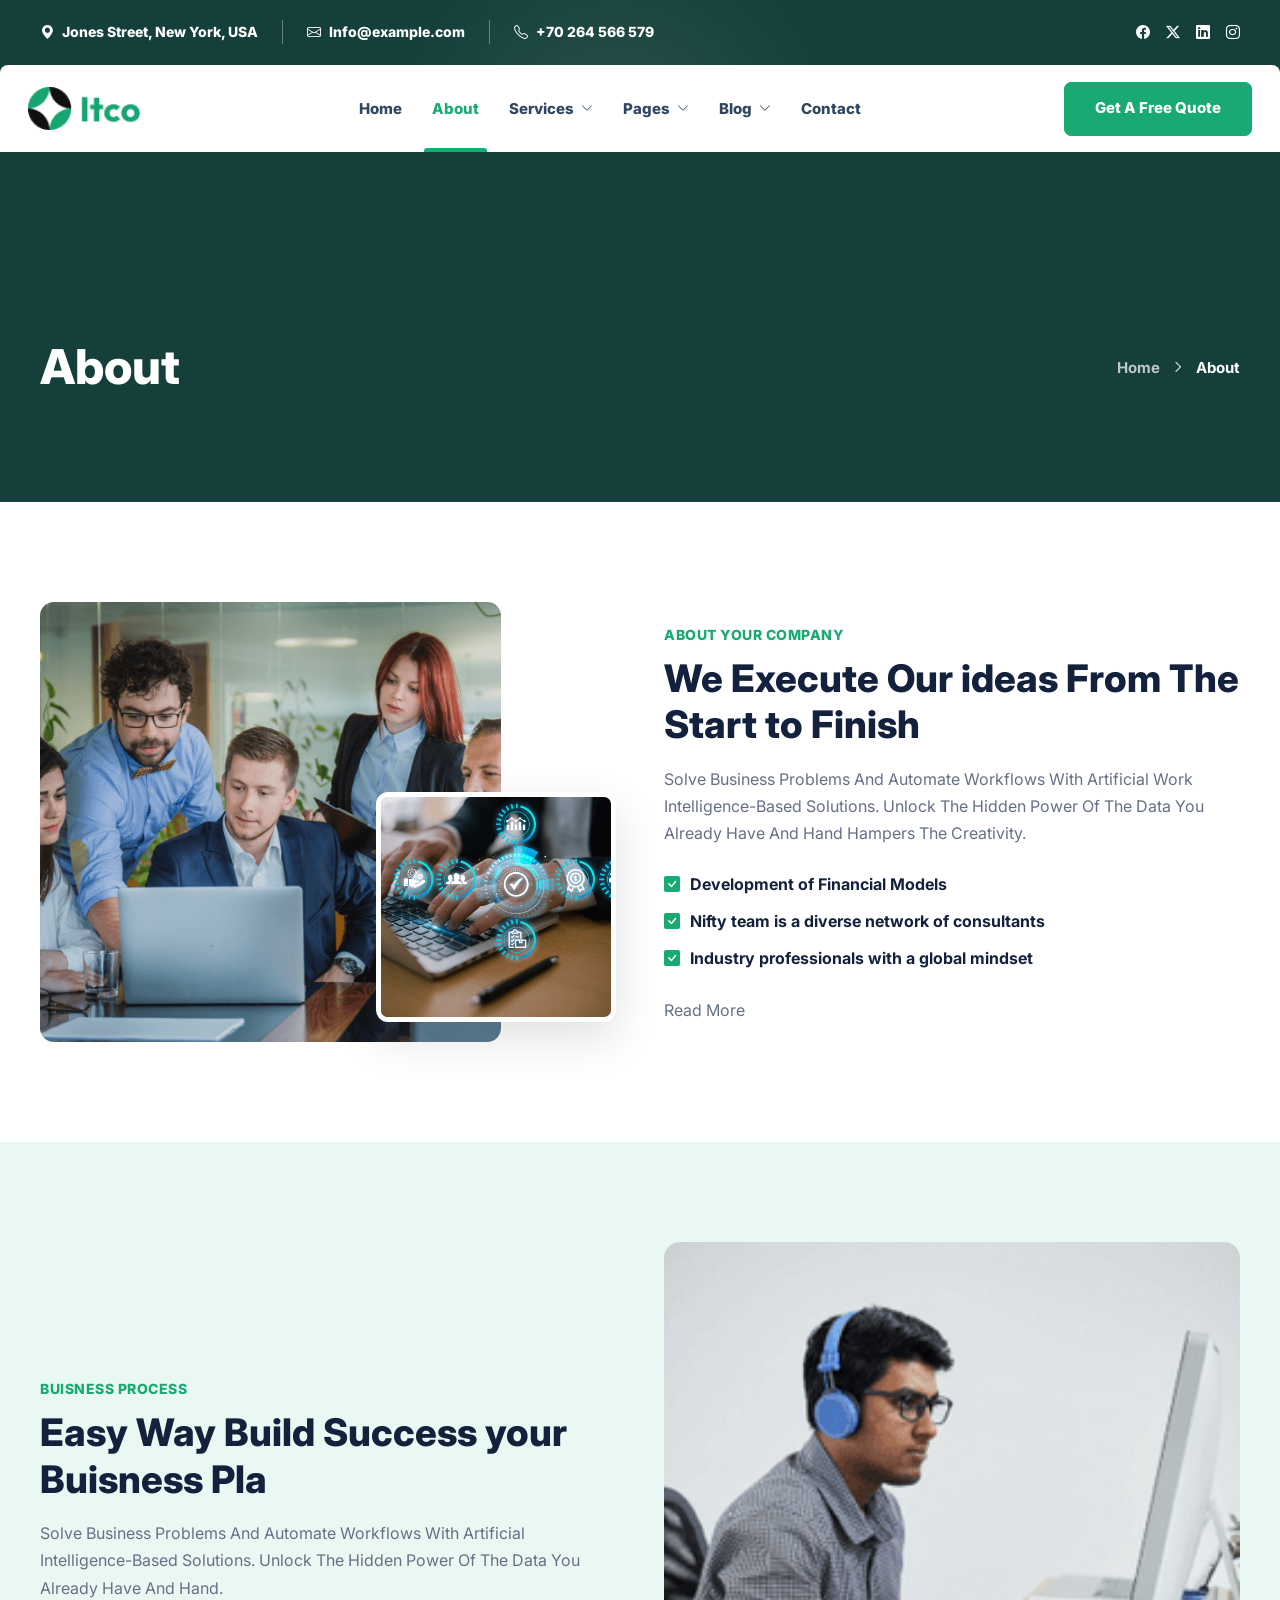
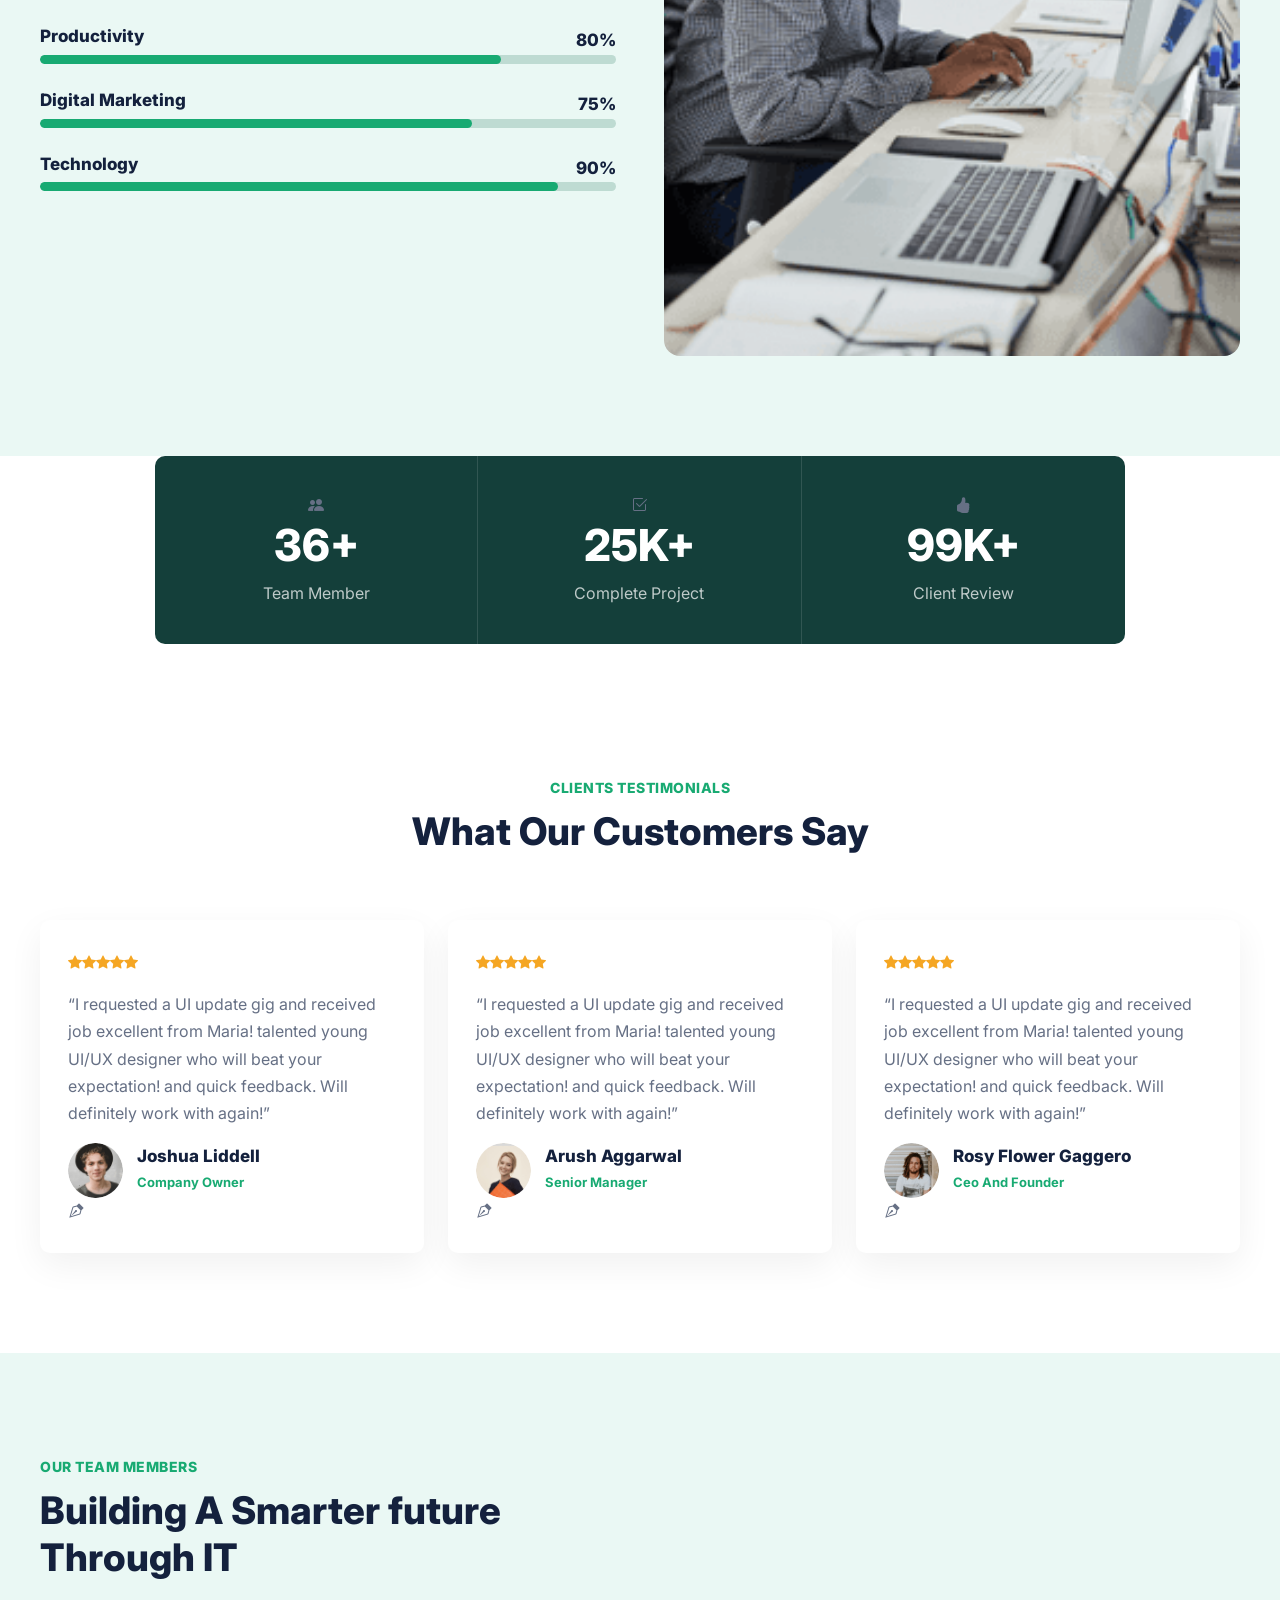
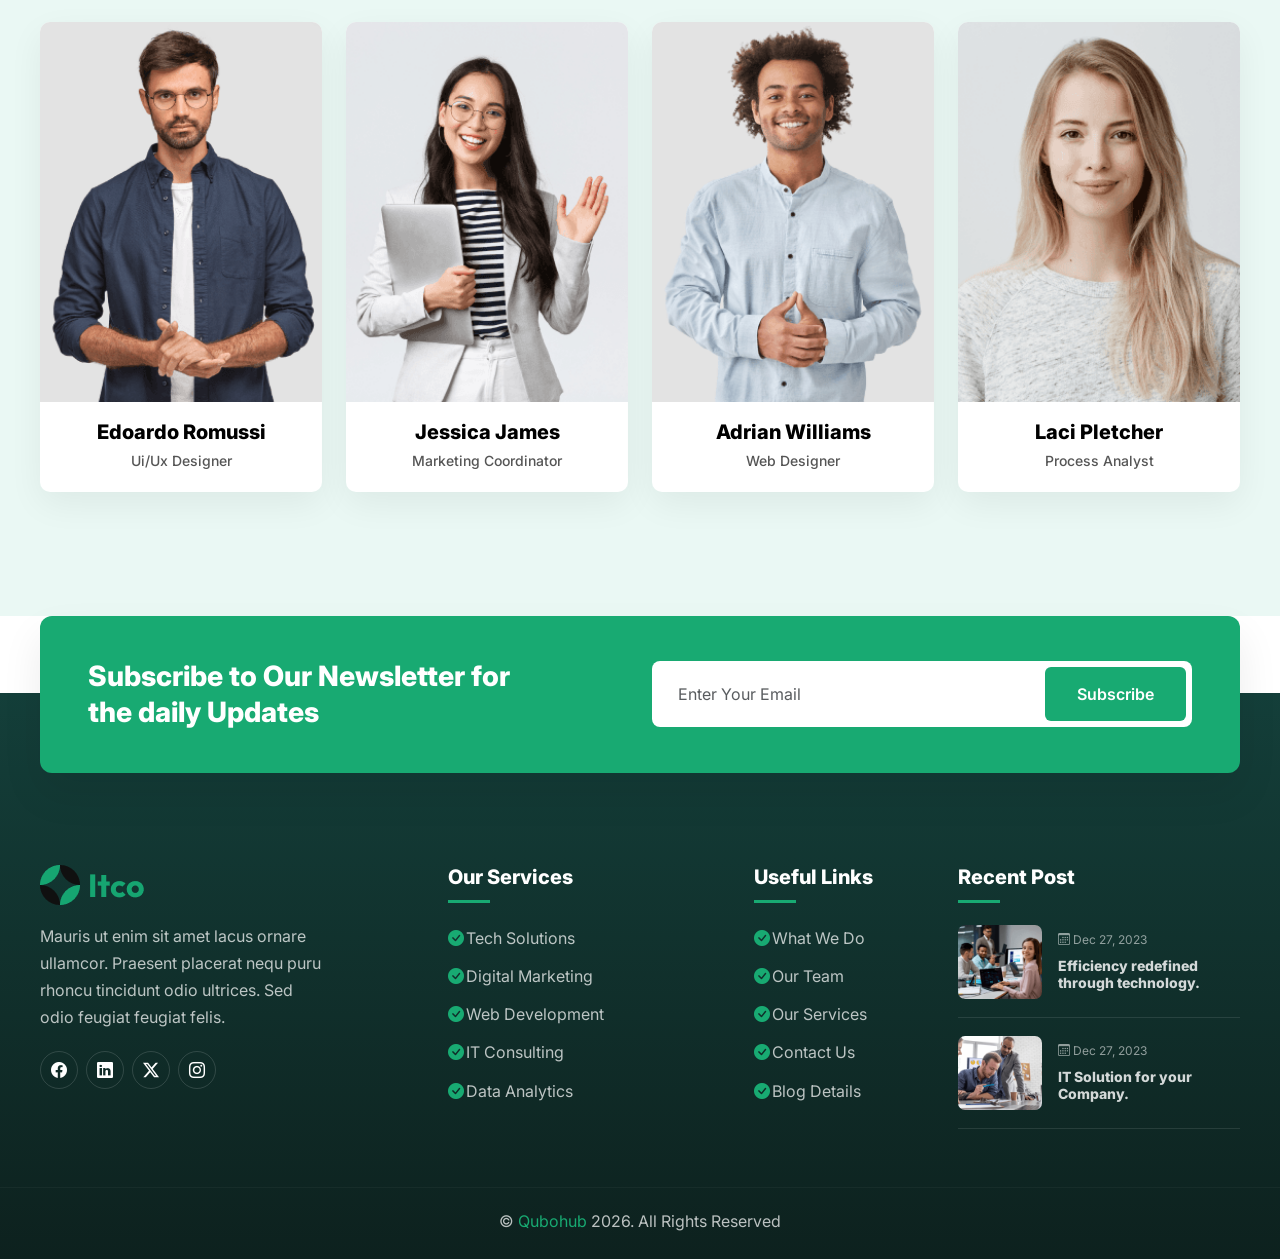
==== commit 2dedad8d: "complted the multipage website by using Bootstrap" ====
--- a/about.html
+++ b/about.html
@@ -1,4 +1,4 @@
-<!doctype html>
+﻿<!doctype html>
 <html lang="en">
   <head>
     <meta charset="UTF-8" />
@@ -23,7 +23,9 @@
     <link href="css/style.css" rel="stylesheet" />
   </head>
   <body>
+    <!-- Header Section -->
     <header class="site-header">
+      <!-- Topbar -->
       <div class="topbar d-none d-md-block">
         <div class="container">
           <div class="row align-items-center">
@@ -61,6 +63,8 @@
           </div>
         </div>
       </div>
+
+      <!-- Navigation Bar -->
 
       <nav class="navbar navbar-expand-lg main-navbar" id="mainNavbar">
         <div class="container-fluid nav-shell">
@@ -86,11 +90,43 @@
               <li class="nav-item">
                 <a class="nav-link active" href="about.html">About</a>
               </li>
-              <li class="nav-item">
-                <a class="nav-link" href="services.html">Services</a>
+              <li class="nav-item dropdown">
+                <a
+                  class="nav-link dropdown-toggle"
+                  href="#"
+                  role="button"
+                  data-bs-toggle="dropdown"
+                  aria-expanded="false"
+                  >Services <i class="bi bi-chevron-down"></i
+                ></a>
+                <ul class="dropdown-menu">
+                  <li>
+                    <a class="dropdown-item" href="services.html">Services</a>
+                  </li>
+                  <li>
+                    <a class="dropdown-item" href="service-details.html"
+                      >Service Details</a
+                    >
+                  </li>
+                </ul>
               </li>
-              <li class="nav-item">
-                <a class="nav-link" href="team.html">Team</a>
+              <li class="nav-item dropdown">
+                <a
+                  class="nav-link dropdown-toggle"
+                  href="#"
+                  role="button"
+                  data-bs-toggle="dropdown"
+                  aria-expanded="false"
+                  >Pages <i class="bi bi-chevron-down"></i
+                ></a>
+                <ul class="dropdown-menu">
+                  <li>
+                    <a class="dropdown-item" href="team.html">Team</a>
+                  </li>
+                  <li>
+                    <a class="dropdown-item" href="projects.html">Projects</a>
+                  </li>
+                </ul>
               </li>
               <li class="nav-item dropdown">
                 <a
@@ -103,6 +139,9 @@
                 ></a>
                 <ul class="dropdown-menu">
                   <li>
+                    <a class="dropdown-item" href="blog.html">Blog</a>
+                  </li>
+                  <li>
                     <a class="dropdown-item" href="blog-details.html"
                       >Blog Details</a
                     >
@@ -120,7 +159,9 @@
         </div>
       </nav>
     </header>
+    <!-- Main Content -->
     <main>
+      <!-- Breadcrumb Section -->
       <section class="breadcrumb-sec">
         <div class="container">
           <h1 class="breadcrumb-title">About</h1>
@@ -130,6 +171,8 @@
           </ul>
         </div>
       </section>
+
+      <!-- About Section -->
 
       <section class="about-sec sec-ptb">
         <div class="container">
@@ -176,6 +219,7 @@
         </div>
       </section>
 
+      <!-- Business Process Section -->
       <section class="business-sec sec-ptb bg-light-green">
         <div class="container">
           <div class="row align-items-center g-5">
@@ -232,6 +276,7 @@
         </div>
       </section>
 
+      <!-- Stats Section -->
       <section class="about-stats-sec">
         <div class="container">
           <div class="stats-wrap row g-0 text-center">
@@ -262,6 +307,7 @@
         </div>
       </section>
 
+      <!-- Testimonials Section -->
       <section class="testimonial-sec sec-ptb">
         <div class="container">
           <div class="row justify-content-center mb-5">
@@ -370,6 +416,8 @@
           </div>
         </div>
       </section>
+
+      <!-- Team Section -->
 
       <section class="team-sec sec-ptb bg-light-green">
         <div class="container">
@@ -497,6 +545,8 @@
           </div>
         </div>
       </section>
+
+      <!-- Newsletter Section -->
 
       <section class="newsletter-cta">
         <div class="container">
@@ -523,6 +573,8 @@
         </div>
       </section>
     </main>
+
+    <!-- Footer Section -->
 
     <footer class="footer-sec">
       <div class="sec-pt">
@@ -614,10 +666,13 @@
       </div>
     </footer>
 
+    <!-- Scroll To Top Button -->
+
     <a href="#" class="scroll-top" id="scrollTop" aria-label="Move to top"
       ><i class="bi bi-chevron-up"></i
     ></a>
 
+    <!-- Scripts -->
     <script src="https://cdn.jsdelivr.net/npm/bootstrap@5.3.3/dist/js/bootstrap.bundle.min.js"></script>
     <script>
       const mainNavbar = document.getElementById("mainNavbar");
--- a/css/style.css
+++ b/css/style.css
@@ -19,6 +19,22 @@
 
 html {
     scroll-behavior: smooth;
+}
+
+/* Custom Full-Width Layout Override for Desktop */
+@media (min-width: 992px) {
+    .container {
+        max-width: 100% !important;
+        padding-left: 40px !important;
+        padding-right: 40px !important;
+    }
+    .nav-shell {
+        padding-left: 40px !important;
+        padding-right: 40px !important;
+    }
+    .scroll-top {
+        right: 40px !important;
+    }
 }
 
 body {
@@ -1898,6 +1914,7 @@
 .footer-sec {
     background: linear-gradient(180deg, var(--dark-green), var(--footer));
     color: rgba(255, 255, 255, 0.72);
+    padding-top: 80px;
 }
 
 .footer-widget-logo {
@@ -2218,31 +2235,64 @@
 
 /* Newsletter CTA Bar */
 .newsletter-cta {
-    padding: 0 0 80px;
+    position: relative;
+    z-index: 10;
+    margin-bottom: -80px;
 }
 
 .newsletter-cta-inner {
-    background: var(--dark-green);
+    background: var(--green);
     border-radius: 12px;
     padding: 42px 48px;
+    box-shadow: 0 20px 40px rgba(0, 0, 0, 0.08);
 }
 
 .newsletter-cta-text {
     color: #fff;
-    font-size: 24px;
+    font-size: 28px;
     font-weight: 800;
     margin: 0;
+    line-height: 1.3;
+}
+
+.newsletter-cta-form {
+    background: #fff;
+    padding: 6px;
+    border-radius: 8px;
+    align-items: center;
+    width: 100%;
 }
 
 .newsletter-cta-form .form-control {
-    border: 0;
-    border-radius: 7px;
+    border: none !important;
     min-height: 54px;
     flex: 1;
+    background: transparent !important;
+    box-shadow: none !important;
+    outline: none !important;
+    padding-left: 20px;
+}
+
+.newsletter-cta-form .form-control:focus {
+    background: transparent !important;
+    box-shadow: none !important;
 }
 
 .newsletter-cta-form .thm-btn {
     white-space: nowrap;
+    border-radius: 6px !important;
+    padding: 0 32px;
+    min-height: 54px;
+    background: var(--green);
+    color: #fff;
+    border: none;
+    font-weight: 600;
+    transition: 0.3s ease;
+}
+
+.newsletter-cta-form .thm-btn:hover {
+    background: var(--dark-green);
+    color: #fff;
 }
 
 /* Footer post for inner pages */
@@ -2376,4 +2426,239 @@
     .service-style2-img img {
         height: 200px;
     }
+}
+
+/* ======================================
+   Projects Page
+====================================== */
+.single-project-style2 {
+    border-radius: 10px;
+    overflow: hidden;
+    position: relative;
+    box-shadow: 0 12px 35px rgba(0, 0, 0, 0.05);
+    background: #fff;
+    transition: 0.3s ease;
+}
+
+.single-project-style2 .project-img {
+    position: relative;
+    overflow: hidden;
+}
+
+.single-project-style2 .project-img img {
+    transition: 0.5s ease;
+}
+
+.single-project-style2:hover .project-img img {
+    transform: scale(1.1);
+}
+
+.single-project-style2 .project-title {
+    padding: 24px;
+    transition: 0.4s ease;
+    background: #fff;
+}
+
+.single-project-style2 .project-title h5 {
+    font-size: 20px;
+    margin-bottom: 5px;
+}
+
+.single-project-style2 .project-title h5 a {
+    color: var(--heading);
+    text-decoration: none;
+    transition: 0.3s ease;
+}
+
+.single-project-style2 .project-cat {
+    font-size: 14px;
+    color: var(--text);
+    transition: 0.3s ease;
+}
+
+.single-project-style2:hover .project-title {
+    background: var(--green);
+}
+
+.single-project-style2:hover .project-title h5 a,
+.single-project-style2:hover .project-cat {
+    color: #fff;
+}
+
+.single-project-style2 .project-btn {
+    position: absolute;
+    top: calc(50% - 40px);
+    left: 50%;
+    transform: translate(-50%, -50%) scale(0);
+    width: 64px;
+    height: 64px;
+    background: var(--green);
+    color: #fff;
+    border-radius: 50%;
+    display: flex;
+    align-items: center;
+    justify-content: center;
+    font-size: 24px;
+    opacity: 0;
+    transition: 0.4s ease;
+    z-index: 2;
+    text-decoration: none;
+}
+
+.single-project-style2:hover .project-btn {
+    transform: translate(-50%, -50%) scale(1);
+    opacity: 1;
+}
+
+.single-project-style2 .project-btn:hover {
+    background: var(--dark-green);
+    color: #fff;
+}
+
+/* ======================================
+   Blog Page & Sidebar
+====================================== */
+.sidebar {
+    background: #fff;
+    padding: 30px;
+    border-radius: 10px;
+    box-shadow: 0 12px 35px rgba(0, 0, 0, 0.05);
+}
+
+.sidebar-widget {
+    margin-bottom: 40px;
+}
+
+.sidebar-widget h4 {
+    font-size: 20px;
+    margin-bottom: 20px;
+    position: relative;
+    padding-bottom: 15px;
+}
+
+.sidebar-widget h4::after {
+    content: "";
+    position: absolute;
+    bottom: 0;
+    left: 0;
+    width: 50px;
+    height: 3px;
+    background: var(--green);
+    border-radius: 2px;
+}
+
+.sidebar-menu {
+    list-style: none;
+    padding: 0;
+    margin: 0;
+}
+
+.sidebar-menu li {
+    border-bottom: 1px solid #edf0f2;
+}
+
+.sidebar-menu li:last-child {
+    border-bottom: 0;
+}
+
+.sidebar-menu li a {
+    display: flex;
+    justify-content: space-between;
+    align-items: center;
+    padding: 12px 0;
+    color: var(--heading);
+    font-weight: 600;
+    transition: 0.3s ease;
+    text-decoration: none;
+}
+
+.sidebar-menu li a:hover {
+    color: var(--green);
+    padding-left: 5px;
+}
+
+.blog-tag {
+    background: #f4f6f9;
+    color: var(--text);
+    padding: 6px 16px;
+    border-radius: 4px;
+    font-size: 14px;
+    font-weight: 500;
+    transition: 0.3s ease;
+    text-decoration: none;
+}
+
+.blog-tag:hover {
+    background: var(--green);
+    color: #fff;
+}
+
+/* ======================================
+   Service Details Page
+====================================== */
+.service-details-content .sec-title {
+    font-size: 32px;
+}
+
+.info-part h4 {
+    font-size: 24px;
+}
+
+.info-list li {
+    font-weight: 600;
+    color: var(--heading);
+}
+
+.sidebar-item {
+    background: #fff;
+    border-radius: 10px;
+    box-shadow: 0 12px 35px rgba(0, 0, 0, 0.05);
+    padding: 30px;
+}
+
+.cat-list .list-group-item a {
+    font-weight: 600;
+    transition: 0.3s ease;
+}
+
+.cat-list .list-group-item a:hover {
+    color: var(--green) !important;
+}
+
+.itco-sform .form-control {
+    background: #f4f6f9;
+    border: 0;
+    border-radius: 6px;
+    min-height: 52px;
+}
+
+/* ======================================
+   Blog Pagination
+====================================== */
+.blog-pagination ul {
+    margin: 0;
+    padding: 0;
+}
+
+.blog-pagination ul li a {
+    display: inline-flex;
+    align-items: center;
+    justify-content: center;
+    width: 50px;
+    height: 50px;
+    border-radius: 50%;
+    background: #fff;
+    border: 1px solid #edf0f2;
+    color: var(--heading);
+    font-size: 16px;
+    font-weight: 600;
+    transition: 0.3s ease;
+    text-decoration: none;
+}
+
+.blog-pagination ul li a:hover,
+.blog-pagination ul li a.active {
+    background: var(--green);
+    border-color: var(--green);
+    color: #fff;
 }
